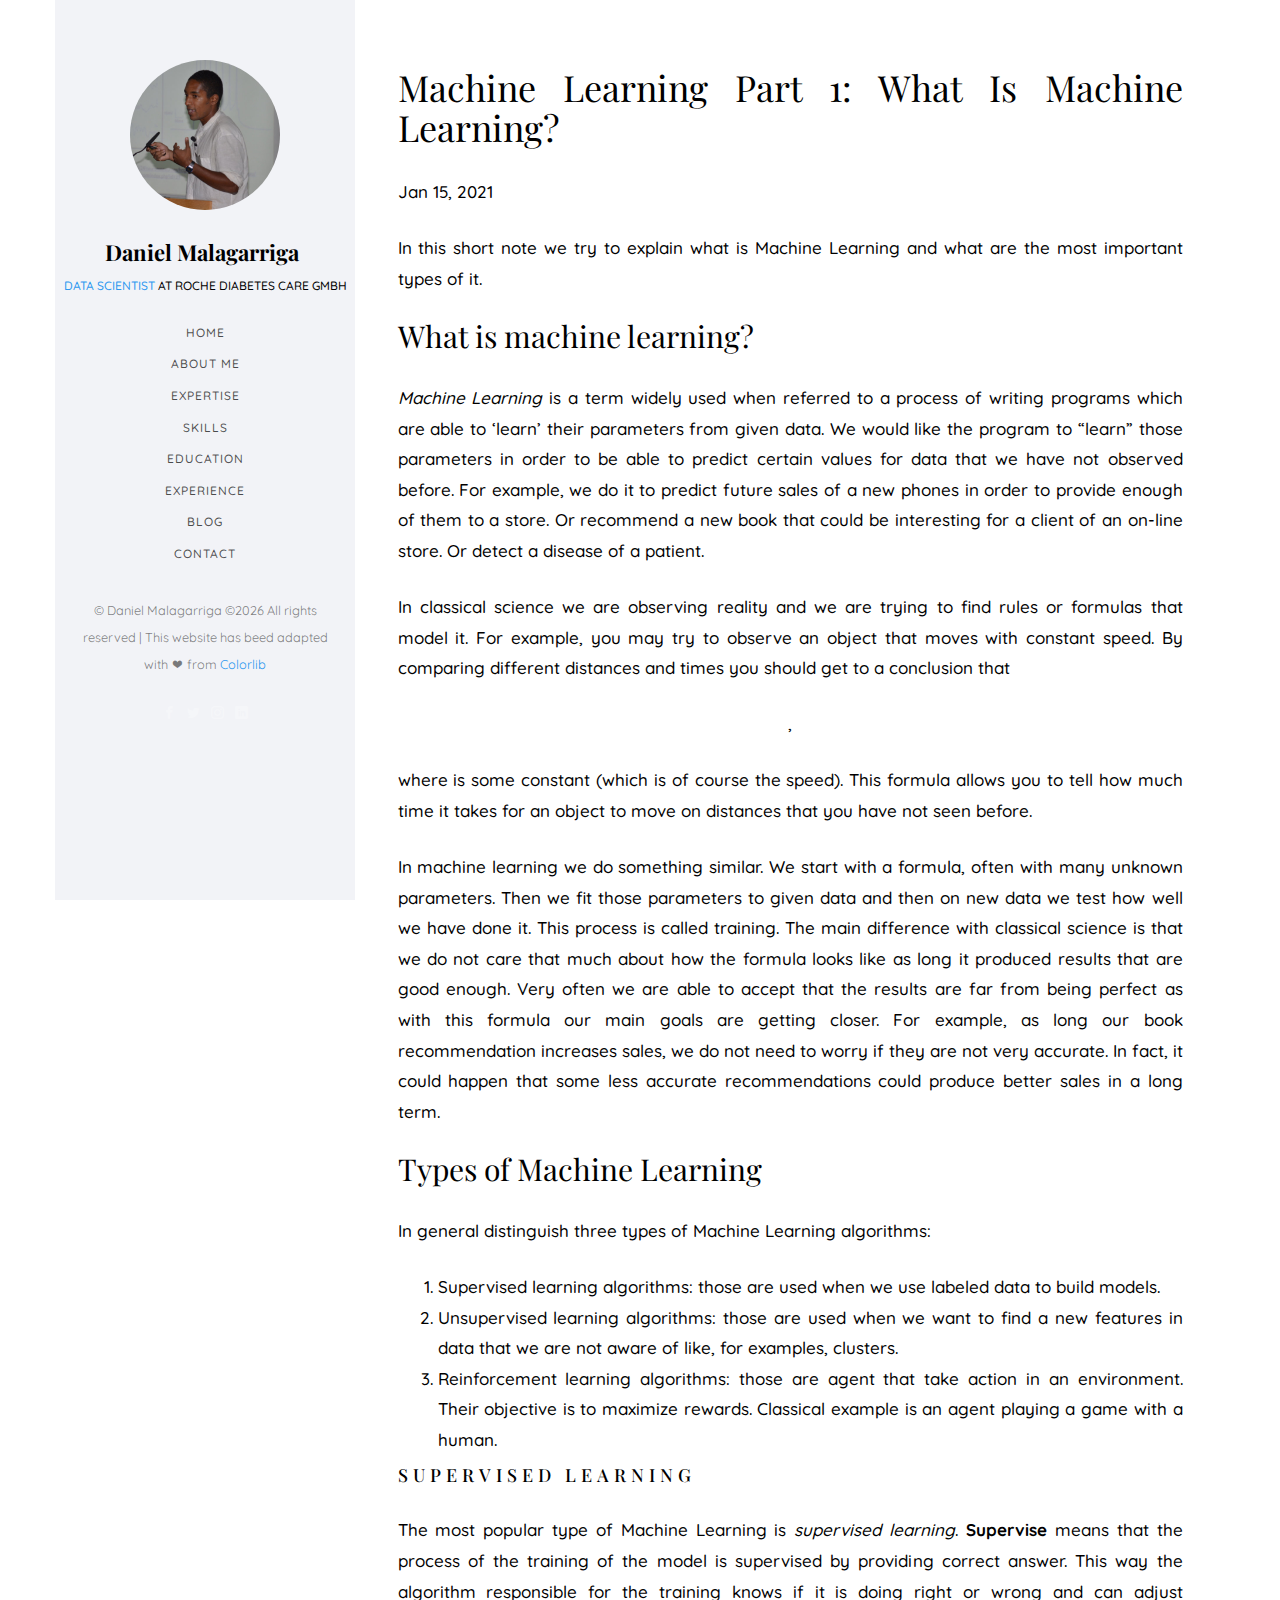
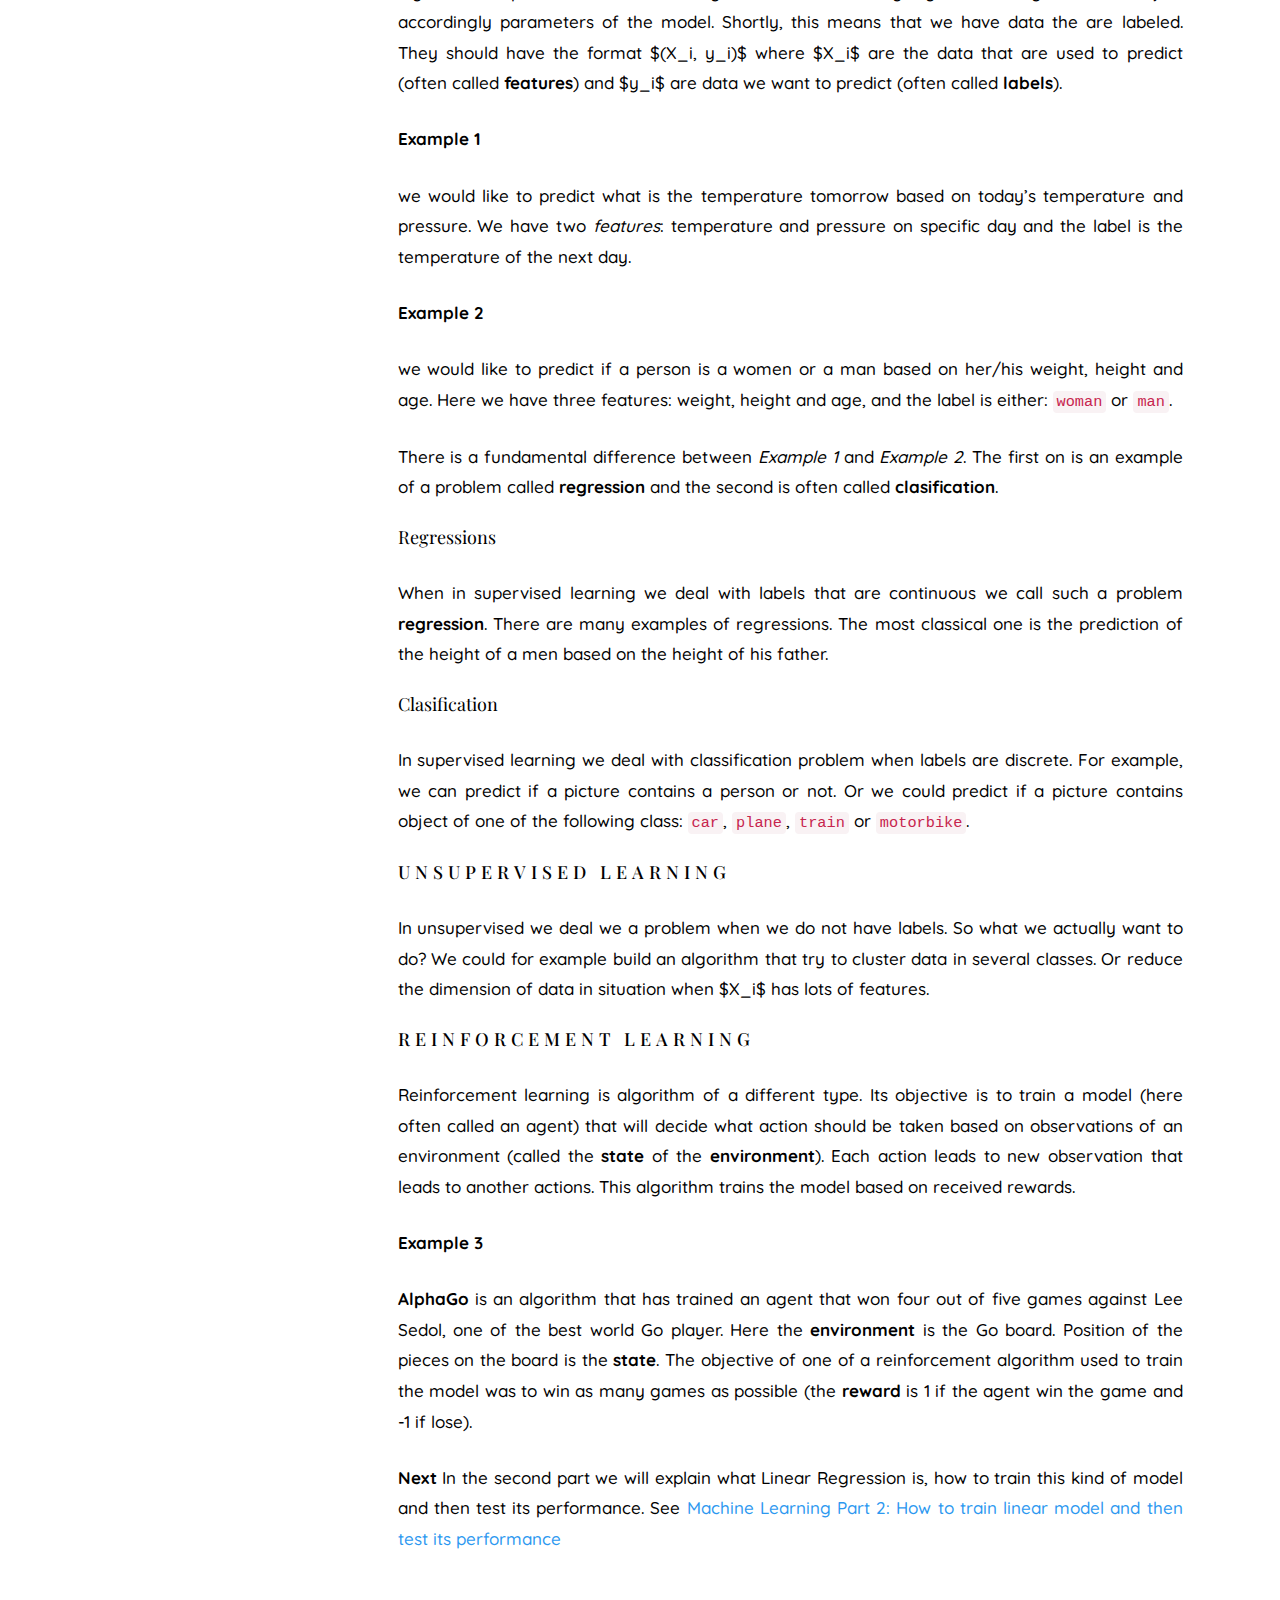
==== blogs/blog.html @ 05fea4eb "modified blog" ====
<!DOCTYPE HTML>
<html>
	<head>
	<meta charset="utf-8">
	<meta http-equiv="X-UA-Compatible" content="IE=edge">
	<title>Daniel Malagarriga's personal webpage</title>
	<meta name="viewport" content="width=device-width, initial-scale=1">
	<meta name="description" content="" />
	<meta name="keywords" content="" />
	<meta name="author" content="" />

  <!-- Facebook and Twitter integration -->
	<meta property="og:title" content=""/>
	<meta property="og:image" content=""/>
	<meta property="og:url" content=""/>
	<meta property="og:site_name" content=""/>
	<meta property="og:description" content=""/>
	<meta name="twitter:title" content="" />
	<meta name="twitter:image" content="" />
	<meta name="twitter:url" content="" />
	<meta name="twitter:card" content="" />

	<!-- Place favicon.ico and apple-touch-icon.png in the root directory -->
	<link rel="shortcut icon" href="favicon.ico">

	<link href="https://fonts.googleapis.com/css?family=Quicksand:300,400,500,700" rel="stylesheet">
	<link href="https://fonts.googleapis.com/css?family=Playfair+Display:400,400i,700" rel="stylesheet">
	
	<!-- Animate.css -->
	<link rel="stylesheet" href="../css/animate.css">
	<!-- Icomoon Icon Fonts-->
	<link rel="stylesheet" href="../css/icomoon.css">
	<!-- Bootstrap  -->
	<link rel="stylesheet" href="../css/bootstrap.css">
	<!-- Flexslider  -->
	<link rel="stylesheet" href="../css/flexslider.css">
	<!-- Flaticons  -->
	<link rel="stylesheet" href="../fonts/flaticon/font/flaticon.css">
	<!-- Owl Carousel -->
	<link rel="stylesheet" href="../css/owl.carousel.min.css">
	<link rel="stylesheet" href="../css/owl.theme.default.min.css">
	<!-- Theme style  -->
	<link rel="stylesheet" href="../css/style.css">

	<!-- Modernizr JS -->
	<script src="../js/modernizr-2.6.2.min.js"></script>
	<!-- FOR IE9 below -->
	<!--[if lt IE 9]>
	<script src="js/respond.min.js"></script>
	<![endif]-->

	</head>
	<body>
	<div id="colorlib-page">
		<div class="container-wrap">
		<a href="#" class="js-colorlib-nav-toggle colorlib-nav-toggle" data-toggle="collapse" data-target="#navbar" aria-expanded="false" aria-controls="navbar"><i></i></a>
		<aside id="colorlib-aside" role="complementary" class="border js-fullheight">
			<div class="text-center">
				<div class="author-img" style="background-image: url(../images/malagarriga3.jpeg);"></div>
				<h1 id="colorlib-logo"><a href="../index.html">Daniel Malagarriga</a></h1>
				<span class="position"><a href="#">Data Scientist</a> at Roche Diabetes Care GmbH</span>
			</div>
			<nav id="colorlib-main-menu" role="navigation" class="navbar">
				<div id="navbar" class="collapse">
					<ul>
						<li class="active"><a href="../index.html" class="external">Home</a></li>
						<li><a href="../index.html#about" class="external">About me</a></li>
						<li><a href="../index.html#services" class="external">Expertise</a></li>
						<li><a href="../index.html#skills" class="external">Skills</a></li>
						<li><a href="../index.html#education" class="external">Education</a></li>
						<li><a href="../index.html#experience" class="external">Experience</a></li>
						<!--<li><a href="#" data-nav-section="work">Work</a></li>-->
						<li><a href="../index.html#blog" class="external">Blog</a></li>
						<li><a href="../index.html#contact" class="external">Contact</a></li>
					</ul>
				</div>
			</nav>

			<div class="colorlib-footer">
				<p><small>&copy; <!-- Link back to Colorlib can't be removed. Template is licensed under CC BY 3.0. -->
Daniel Malagarriga &copy;<script>document.write(new Date().getFullYear());</script> All rights reserved | This website has beed adapted with <i class="icon-heart" aria-hidden="true"></i> from <a href="https://colorlib.com" target="_blank">Colorlib</a>
<!-- Link back to Colorlib can't be removed. Template is licensed under CC BY 3.0.  </span> <span>Demo Images: <a href="https://unsplash.com/" target="_blank">Unsplash.com</a></span></small></p>-->
				<ul>
					<li><a href="#"><i class="icon-facebook2"></i></a></li>
					<li><a href="#"><i class="icon-twitter2"></i></a></li>
					<li><a href="#"><i class="icon-instagram"></i></a></li>
					<li><a href="#"><i class="icon-linkedin2"></i></a></li>
				</ul>
			</div>

		</aside>

		<div id="colorlib-main">
			<section class="colorlib-blog" data-section="blog">
				<div class="colorlib-narrow-content">
				<div class="row">
					<div class="col-md-12">
						<div class="about-desc">
						<script src="https://cdn.mathjax.org/mathjax/latest/MathJax.js?config=TeX-AMS-MML_HTMLorMML" type="text/javascript"></script> 
		
						<h1 class="post-title p-name" itemprop="name headline" data-section="top">Machine Learning Part 1: What Is Machine Learning?</h1>
						<p class="post-meta">
						<time class="dt-published" datetime="2019-02-13T17:00:00+01:00" itemprop="datePublished">Jan 15, 2021
						</time></p>
						</header>
					
						<div class="post-content e-content" itemprop="articleBody">
						<p>In this short note we try to explain what is Machine Learning and what are the most important types
						of it.</p>
						
						<h2 id="what-machine-learning">What is machine learning?</h2>
						
						<p><em>Machine Learning</em> is a term widely used when referred to a process of writing programs which are
						able to ‘learn’ their parameters from given data. We would like the program to “learn” those
						parameters in order to be able to predict certain values for data that we have not observed
						before. For example, we do it to predict future sales of a new phones in order to provide enough of
						them to a store. Or recommend a new book that could be interesting for a client of an on-line
						store. Or detect a disease of a patient.</p>
						<p>In classical science we are observing reality and we are trying to find rules or formulas that model
						it. For example, you may try to observe an object that moves with constant speed. By comparing
						different distances <script type="math/tex">S</script> and times <script type="math/tex">t</script> you should get to a conclusion that</p>
						
						<center><p><script type="math/tex">S = C \cdot t</script>,</p></center>
						
						<p>where <script type="math/tex">C</script> is some constant (which is of course the speed). This formula allows you to tell how much
						time it takes for an object to move on distances that you have not seen before.</p>
						
						<p>In machine learning we do something similar. We start with a formula, often with many unknown
						parameters. Then we fit those parameters to given data and then on new data we test how well we have
						done it. This process is called training. The main difference with classical science is that we do
						not care that much about how the formula looks like as long it produced results that are good
						enough. Very often we are able to accept that the results are far from being perfect as with this
						formula our main goals are getting closer. For example, as long our book recommendation increases
						sales, we do not need to worry if they are not very accurate. In fact, it could happen that some
						less accurate recommendations could produce better sales in a long term.</p>
						<h2 id="types-of-machine-learning">Types of Machine Learning</h2>

						<p>In general distinguish three types of Machine Learning algorithms:</p>
						<ol>
						<li>Supervised learning algorithms: those are used when we use labeled data to build models.</li>
						<li>Unsupervised learning algorithms: those are used when we want to find a new features in data that
						we are not aware of like, for examples, clusters.</li>
						<li>Reinforcement learning algorithms: those are agent that take action in an environment. Their
						objective is to maximize rewards. Classical example is an agent playing a game with a human.</li>
						</ol>

						<h3 id="supervised-learning">Supervised learning</h3>

						<p>The most popular type of Machine Learning is <em>supervised learning</em>. <strong>Supervise</strong> means that the
						process of the training of the model is supervised by providing correct answer. This way the
						algorithm responsible for the training knows if it is doing right or wrong and can adjust
						accordingly parameters of the model. Shortly, this means that we have data the are labeled. They
						should have the format $(X_i, y_i)$ where $X_i$ are the data that are used to predict (often called
						<strong>features</strong>) and $y_i$ are data we want to predict (often called <strong>labels</strong>).</p>

						<p><strong>Example 1</strong></p>

						<p>we would like to predict what is the temperature tomorrow based on today’s temperature
						and pressure. We have two <em>features</em>: temperature and pressure on specific day and the label is the
						temperature of the next day.</p>

						<p><strong>Example 2</strong></p>

						<p>we would like to predict if a person is a women or a man based on her/his weight, height and
						age. Here we have three features: weight, height and age, and the label is either: <code class="highlighter-rouge">woman</code> or <code class="highlighter-rouge">man</code>.</p>

						<p>There is a fundamental difference between <em>Example 1</em> and <em>Example 2</em>. The first on is an example of
						a problem called <strong>regression</strong> and the second is often called <strong>clasification</strong>.</p>

						<h4 id="regressions">Regressions</h4>

						<p>When in supervised learning we deal with labels that are continuous we call such a problem
						<strong>regression</strong>. There are many examples of regressions. The most classical one is the prediction of
						the height of a men based on the height of his father.</p>

						<h4 id="clasification">Clasification</h4>

						<p>In supervised learning we deal with classification problem when labels are discrete. For example, we
						can predict if a picture contains a person or not. Or we could predict if a picture contains object
						of one of the following class: <code class="highlighter-rouge">car</code>, <code class="highlighter-rouge">plane</code>, <code class="highlighter-rouge">train</code> or  <code class="highlighter-rouge">motorbike</code>.</p>

						<h3 id="unsupervised-learning">Unsupervised learning</h3>

						<p>In unsupervised we deal we a problem when we do not have labels. So what we actually want to do? We
						could for example build an algorithm that try to cluster data in several classes. Or reduce the
						dimension of data in situation when $X_i$ has lots of features.</p>

						<h3 id="reinforcement-learning">Reinforcement learning</h3>

						<p>Reinforcement learning is algorithm of a different type. Its objective is to train a model (here
						often called an agent) that will decide what action should be taken based on observations of an
						environment (called the <strong>state</strong> of the <strong>environment</strong>). Each action leads to new observation that
						leads to another actions. This algorithm trains the model based on received rewards.</p>

						<p><strong>Example 3</strong></p>

						<p><strong>AlphaGo</strong> is an algorithm that has trained an agent that won four out of five games against Lee
						Sedol, one of the best world Go player. Here the <strong>environment</strong> is the Go board. Position of the
						pieces on the board is the <strong>state</strong>. The objective of one of a reinforcement algorithm used to
						train the model was to win as many games as possible (the <strong>reward</strong> is 1 if the agent win the game
						and -1 if lose).</p>

						<p><strong>Next</strong> In the second part we will explain what Linear Regression is, how to train this kind of
						model and then test its performance.
						See <a href="#" data-nav-section="top">Machine Learning Part 2: How to train linear model and then test its performance</a></p>
					</div>
					</div>
				</section>
			</div>			
			</div>
		</div>
			

		</div><!-- end:colorlib-main -->
	</div><!-- end:container-wrap -->
	</div><!-- end:colorlib-page -->

	<!-- jQuery -->
	<script src="../js/jquery.min.js"></script>
	<!-- jQuery Easing -->
	<script src="../js/jquery.easing.1.3.js"></script>
	<!-- Bootstrap -->
	<script src="../js/bootstrap.min.js"></script>
	<!-- Waypoints -->
	<script src="../js/jquery.waypoints.min.js"></script>
	<!-- Flexslider -->
	<script src="../js/jquery.flexslider-min.js"></script>
	<!-- Owl carousel -->
	<script src="../js/owl.carousel.min.js"></script>
	<!-- Counters -->
	<script src="../js/jquery.countTo.js"></script>
	
	
	<!-- MAIN JS -->
	<script src="../js/main.js"></script>

	</body>
</html>
---- css/icomoon.css ----
@font-face {
  font-family: 'icomoon';
  src:  url('fonts/icomoon.eot?6py85u');
  src:  url('fonts/icomoon.eot?6py85u#iefix') format('embedded-opentype'),
    url('fonts/icomoon.ttf?6py85u') format('truetype'),
    url('fonts/icomoon.woff?6py85u') format('woff'),
    url('fonts/icomoon.svg?6py85u#icomoon') format('svg');
  font-weight: normal;
  font-style: normal;
}

[class^="icon-"], [class*=" icon-"] {
  /* use !important to prevent issues with browser extensions that change fonts */
  font-family: 'icomoon' !important;
  speak: none;
  font-style: normal;
  font-weight: normal;
  font-variant: normal;
  text-transform: none;
  line-height: 1;

  /* Better Font Rendering =========== */
  -webkit-font-smoothing: antialiased;
  -moz-osx-font-smoothing: grayscale;
}

.icon-times:before {
  content: "\e930";
}
.icon-tick:before {
  content: "\e931";
}
.icon-plus:before {
  content: "\e932";
}
.icon-minus:before {
  content: "\e933";
}
.icon-equals:before {
  content: "\e934";
}
.icon-divide:before {
  content: "\e935";
}
.icon-chevron-right:before {
  content: "\e936";
}
.icon-chevron-left:before {
  content: "\e937";
}
.icon-arrow-right-thick:before {
  content: "\e938";
}
.icon-arrow-left-thick:before {
  content: "\e939";
}
.icon-th-small:before {
  content: "\e93a";
}
.icon-th-menu:before {
  content: "\e93b";
}
.icon-th-list:before {
  content: "\e93c";
}
.icon-th-large:before {
  content: "\e93d";
}
.icon-home:before {
  content: "\e93e";
}
.icon-arrow-forward:before {
  content: "\e93f";
}
.icon-arrow-back:before {
  content: "\e940";
}
.icon-rss:before {
  content: "\e941";
}
.icon-location:before {
  content: "\e942";
}
.icon-link:before {
  content: "\e943";
}
.icon-image:before {
  content: "\e944";
}
.icon-arrow-up-thick:before {
  content: "\e945";
}
.icon-arrow-down-thick:before {
  content: "\e946";
}
.icon-starburst:before {
  content: "\e947";
}
.icon-starburst-outline:before {
  content: "\e948";
}
.icon-star3:before {
  content: "\e949";
}
.icon-flow-children:before {
  content: "\e94a";
}
.icon-export:before {
  content: "\e94b";
}
.icon-delete2:before {
  content: "\e94c";
}
.icon-delete-outline:before {
  content: "\e94d";
}
.icon-cloud-storage:before {
  content: "\e94e";
}
.icon-wi-fi:before {
  content: "\e94f";
}
.icon-heart:before {
  content: "\e950";
}
.icon-flash:before {
  content: "\e951";
}
.icon-cancel:before {
  content: "\e952";
}
.icon-backspace:before {
  content: "\e953";
}
.icon-attachment:before {
  content: "\e954";
}
.icon-arrow-move:before {
  content: "\e955";
}
.icon-warning:before {
  content: "\e956";
}
.icon-user:before {
  content: "\e957";
}
.icon-radar:before {
  content: "\e958";
}
.icon-lock-open:before {
  content: "\e959";
}
.icon-lock-closed:before {
  content: "\e95a";
}
.icon-location-arrow:before {
  content: "\e95b";
}
.icon-info:before {
  content: "\e95c";
}
.icon-user-delete:before {
  content: "\e95d";
}
.icon-user-add:before {
  content: "\e95e";
}
.icon-media-pause:before {
  content: "\e95f";
}
.icon-group:before {
  content: "\e960";
}
.icon-chart-pie:before {
  content: "\e961";
}
.icon-chart-line:before {
  content: "\e962";
}
.icon-chart-bar:before {
  content: "\e963";
}
.icon-chart-area:before {
  content: "\e964";
}
.icon-video:before {
  content: "\e965";
}
.icon-point-of-interest:before {
  content: "\e966";
}
.icon-infinity:before {
  content: "\e967";
}
.icon-globe:before {
  content: "\e968";
}
.icon-eye:before {
  content: "\e969";
}
.icon-cog:before {
  content: "\e96a";
}
.icon-camera:before {
  content: "\e96b";
}
.icon-upload:before {
  content: "\e96c";
}
.icon-scissors:before {
  content: "\e96d";
}
.icon-refresh:before {
  content: "\e96e";
}
.icon-pin:before {
  content: "\e96f";
}
.icon-key:before {
  content: "\e970";
}
.icon-info-large:before {
  content: "\e971";
}
.icon-eject:before {
  content: "\e972";
}
.icon-download:before {
  content: "\e973";
}
.icon-zoom:before {
  content: "\e974";
}
.icon-zoom-out:before {
  content: "\e975";
}
.icon-zoom-in:before {
  content: "\e976";
}
.icon-sort-numerically:before {
  content: "\e977";
}
.icon-sort-alphabetically:before {
  content: "\e978";
}
.icon-input-checked:before {
  content: "\e979";
}
.icon-calender:before {
  content: "\e97a";
}
.icon-world2:before {
  content: "\e97b";
}
.icon-notes:before {
  content: "\e97c";
}
.icon-code:before {
  content: "\e97d";
}
.icon-arrow-sync:before {
  content: "\e97e";
}
.icon-arrow-shuffle:before {
  content: "\e97f";
}
.icon-arrow-repeat:before {
  content: "\e980";
}
.icon-arrow-minimise:before {
  content: "\e981";
}
.icon-arrow-maximise:before {
  content: "\e982";
}
.icon-arrow-loop:before {
  content: "\e983";
}
.icon-anchor:before {
  content: "\e984";
}
.icon-spanner:before {
  content: "\e985";
}
.icon-puzzle:before {
  content: "\e986";
}
.icon-power:before {
  content: "\e987";
}
.icon-plane:before {
  content: "\e988";
}
.icon-pi:before {
  content: "\e989";
}
.icon-phone:before {
  content: "\e98a";
}
.icon-microphone2:before {
  content: "\e98b";
}
.icon-media-rewind:before {
  content: "\e98c";
}
.icon-flag:before {
  content: "\e98d";
}
.icon-adjust-brightness:before {
  content: "\e98e";
}
.icon-waves:before {
  content: "\e98f";
}
.icon-social-twitter:before {
  content: "\e990";
}
.icon-social-facebook:before {
  content: "\e991";
}
.icon-social-dribbble:before {
  content: "\e992";
}
.icon-media-stop:before {
  content: "\e993";
}
.icon-media-record:before {
  content: "\e994";
}
.icon-media-play:before {
  content: "\e995";
}
.icon-media-fast-forward:before {
  content: "\e996";
}
.icon-media-eject:before {
  content: "\e997";
}
.icon-social-vimeo:before {
  content: "\e998";
}
.icon-social-tumbler:before {
  content: "\e999";
}
.icon-social-skype:before {
  content: "\e99a";
}
.icon-social-pinterest:before {
  content: "\e99b";
}
.icon-social-linkedin:before {
  content: "\e99c";
}
.icon-social-last-fm:before {
  content: "\e99d";
}
.icon-social-github:before {
  content: "\e99e";
}
.icon-social-flickr:before {
  content: "\e99f";
}
.icon-at:before {
  content: "\e9a0";
}
.icon-times-outline:before {
  content: "\e9a1";
}
.icon-plus-outline:before {
  content: "\e9a2";
}
.icon-minus-outline:before {
  content: "\e9a3";
}
.icon-tick-outline:before {
  content: "\e9a4";
}
.icon-th-large-outline:before {
  content: "\e9a5";
}
.icon-equals-outline:before {
  content: "\e9a6";
}
.icon-divide-outline:before {
  content: "\e9a7";
}
.icon-chevron-right-outline:before {
  content: "\e9a8";
}
.icon-chevron-left-outline:before {
  content: "\e9a9";
}
.icon-arrow-right-outline:before {
  content: "\e9aa";
}
.icon-arrow-left-outline:before {
  content: "\e9ab";
}
.icon-th-small-outline:before {
  content: "\e9ac";
}
.icon-th-menu-outline:before {
  content: "\e9ad";
}
.icon-th-list-outline:before {
  content: "\e9ae";
}
.icon-news2:before {
  content: "\e9b1";
}
.icon-home-outline:before {
  content: "\e9b2";
}
.icon-arrow-up-outline:before {
  content: "\e9b3";
}
.icon-arrow-forward-outline:before {
  content: "\e9b4";
}
.icon-arrow-down-outline:before {
  content: "\e9b5";
}
.icon-arrow-back-outline:before {
  content: "\e9b6";
}
.icon-trash3:before {
  content: "\e9b7";
}
.icon-rss-outline:before {
  content: "\e9b8";
}
.icon-message:before {
  content: "\e9b9";
}
.icon-location-outline:before {
  content: "\e9ba";
}
.icon-link-outline:before {
  content: "\e9bb";
}
.icon-image-outline:before {
  content: "\e9bc";
}
.icon-export-outline:before {
  content: "\e9bd";
}
.icon-cross:before {
  content: "\e9be";
}
.icon-wi-fi-outline:before {
  content: "\e9bf";
}
.icon-star-outline:before {
  content: "\e9c0";
}
.icon-media-pause-outline:before {
  content: "\e9c1";
}
.icon-mail:before {
  content: "\e9c2";
}
.icon-heart-outline:before {
  content: "\e9c3";
}
.icon-flash-outline:before {
  content: "\e9c4";
}
.icon-cancel-outline:before {
  content: "\e9c5";
}
.icon-beaker:before {
  content: "\e9c6";
}
.icon-arrow-move-outline:before {
  content: "\e9c7";
}
.icon-watch2:before {
  content: "\e9c8";
}
.icon-warning-outline:before {
  content: "\e9c9";
}
.icon-time:before {
  content: "\e9ca";
}
.icon-radar-outline:before {
  content: "\e9cb";
}
.icon-lock-open-outline:before {
  content: "\e9cc";
}
.icon-location-arrow-outline:before {
  content: "\e9cd";
}
.icon-info-outline:before {
  content: "\e9ce";
}
.icon-backspace-outline:before {
  content: "\e9cf";
}
.icon-attachment-outline:before {
  content: "\e9d0";
}
.icon-user-outline:before {
  content: "\e9d1";
}
.icon-user-delete-outline:before {
  content: "\e9d2";
}
.icon-user-add-outline:before {
  content: "\e9d3";
}
.icon-lock-closed-outline:before {
  content: "\e9d4";
}
.icon-group-outline:before {
  content: "\e9d5";
}
.icon-chart-pie-outline:before {
  content: "\e9d6";
}
.icon-chart-line-outline:before {
  content: "\e9d7";
}
.icon-chart-bar-outline:before {
  content: "\e9d8";
}
.icon-chart-area-outline:before {
  content: "\e9d9";
}
.icon-video-outline:before {
  content: "\e9da";
}
.icon-point-of-interest-outline:before {
  content: "\e9db";
}
.icon-map:before {
  content: "\e9dc";
}
.icon-key-outline:before {
  content: "\e9dd";
}
.icon-infinity-outline:before {
  content: "\e9de";
}
.icon-globe-outline:before {
  content: "\e9df";
}
.icon-eye-outline:before {
  content: "\e9e0";
}
.icon-cog-outline:before {
  content: "\e9e1";
}
.icon-camera-outline:before {
  content: "\e9e2";
}
.icon-upload-outline:before {
  content: "\e9e3";
}
.icon-support:before {
  content: "\e9e4";
}
.icon-scissors-outline:before {
  content: "\e9e5";
}
.icon-refresh-outline:before {
  content: "\e9e6";
}
.icon-info-large-outline:before {
  content: "\e9e7";
}
.icon-eject-outline:before {
  content: "\e9e8";
}
.icon-download-outline:before {
  content: "\e9e9";
}
.icon-battery-mid:before {
  content: "\e9ea";
}
.icon-battery-low:before {
  content: "\e9eb";
}
.icon-battery-high:before {
  content: "\e9ec";
}
.icon-zoom-outline:before {
  content: "\e9ed";
}
.icon-zoom-out-outline:before {
  content: "\e9ee";
}
.icon-zoom-in-outline:before {
  content: "\e9ef";
}
.icon-tag3:before {
  content: "\e9f0";
}
.icon-tabs-outline:before {
  content: "\e9f1";
}
.icon-pin-outline:before {
  content: "\e9f2";
}
.icon-message-typing:before {
  content: "\e9f3";
}
.icon-directions:before {
  content: "\e9f4";
}
.icon-battery-full:before {
  content: "\e9f5";
}
.icon-battery-charge:before {
  content: "\e9f6";
}
.icon-pipette:before {
  content: "\e9f7";
}
.icon-pencil:before {
  content: "\e9f8";
}
.icon-folder:before {
  content: "\e9f9";
}
.icon-folder-delete:before {
  content: "\e9fa";
}
.icon-folder-add:before {
  content: "\e9fb";
}
.icon-edit:before {
  content: "\e9fc";
}
.icon-document:before {
  content: "\e9fd";
}
.icon-document-delete:before {
  content: "\e9fe";
}
.icon-document-add:before {
  content: "\e9ff";
}
.icon-brush:before {
  content: "\ea00";
}
.icon-thumbs-up:before {
  content: "\ea01";
}
.icon-thumbs-down:before {
  content: "\ea02";
}
.icon-pen:before {
  content: "\ea03";
}
.icon-sort-numerically-outline:before {
  content: "\ea04";
}
.icon-sort-alphabetically-outline:before {
  content: "\ea05";
}
.icon-social-last-fm-circular:before {
  content: "\ea06";
}
.icon-social-github-circular:before {
  content: "\ea07";
}
.icon-compass:before {
  content: "\ea08";
}
.icon-bookmark:before {
  content: "\ea09";
}
.icon-input-checked-outline:before {
  content: "\ea0a";
}
.icon-code-outline:before {
  content: "\ea0b";
}
.icon-calender-outline:before {
  content: "\ea0c";
}
.icon-business-card:before {
  content: "\ea0d";
}
.icon-arrow-up:before {
  content: "\ea0e";
}
.icon-arrow-sync-outline:before {
  content: "\ea0f";
}
.icon-arrow-right:before {
  content: "\ea10";
}
.icon-arrow-repeat-outline:before {
  content: "\ea11";
}
.icon-arrow-loop-outline:before {
  content: "\ea12";
}
.icon-arrow-left:before {
  content: "\ea13";
}
.icon-flow-switch:before {
  content: "\ea14";
}
.icon-flow-parallel:before {
  content: "\ea15";
}
.icon-flow-merge:before {
  content: "\ea16";
}
.icon-document-text:before {
  content: "\ea17";
}
.icon-clipboard:before {
  content: "\ea18";
}
.icon-calculator:before {
  content: "\ea19";
}
.icon-arrow-minimise-outline:before {
  content: "\ea1a";
}
.icon-arrow-maximise-outline:before {
  content: "\ea1b";
}
.icon-arrow-down:before {
  content: "\ea1c";
}
.icon-gift:before {
  content: "\ea1d";
}
.icon-film:before {
  content: "\ea1e";
}
.icon-database:before {
  content: "\ea1f";
}
.icon-bell:before {
  content: "\ea20";
}
.icon-anchor-outline:before {
  content: "\ea21";
}
.icon-adjust-contrast:before {
  content: "\ea22";
}
.icon-world-outline:before {
  content: "\ea23";
}
.icon-shopping-bag:before {
  content: "\ea24";
}
.icon-power-outline:before {
  content: "\ea25";
}
.icon-notes-outline:before {
  content: "\ea26";
}
.icon-device-tablet:before {
  content: "\ea27";
}
.icon-device-phone:before {
  content: "\ea28";
}
.icon-device-laptop:before {
  content: "\ea29";
}
.icon-device-desktop:before {
  content: "\ea2a";
}
.icon-briefcase:before {
  content: "\ea2b";
}
.icon-stopwatch:before {
  content: "\ea2c";
}
.icon-spanner-outline:before {
  content: "\ea2d";
}
.icon-puzzle-outline:before {
  content: "\ea2e";
}
.icon-printer:before {
  content: "\ea2f";
}
.icon-pi-outline:before {
  content: "\ea30";
}
.icon-lightbulb:before {
  content: "\ea31";
}
.icon-flag-outline:before {
  content: "\ea32";
}
.icon-contacts:before {
  content: "\ea33";
}
.icon-archive2:before {
  content: "\ea34";
}
.icon-weather-stormy:before {
  content: "\ea35";
}
.icon-weather-shower:before {
  content: "\ea36";
}
.icon-weather-partly-sunny:before {
  content: "\ea37";
}
.icon-weather-downpour:before {
  content: "\ea38";
}
.icon-weather-cloudy:before {
  content: "\ea39";
}
.icon-plane-outline:before {
  content: "\ea3a";
}
.icon-phone-outline:before {
  content: "\ea3b";
}
.icon-microphone-outline:before {
  content: "\ea3c";
}
.icon-weather-windy:before {
  content: "\ea3d";
}
.icon-weather-windy-cloudy:before {
  content: "\ea3e";
}
.icon-weather-sunny:before {
  content: "\ea3f";
}
.icon-weather-snow:before {
  content: "\ea40";
}
.icon-weather-night:before {
  content: "\ea41";
}
.icon-media-stop-outline:before {
  content: "\ea42";
}
.icon-media-rewind-outline:before {
  content: "\ea43";
}
.icon-media-record-outline:before {
  content: "\ea44";
}
.icon-media-play-outline:before {
  content: "\ea45";
}
.icon-media-fast-forward-outline:before {
  content: "\ea46";
}
.icon-media-eject-outline:before {
  content: "\ea47";
}
.icon-wine:before {
  content: "\ea48";
}
.icon-waves-outline:before {
  content: "\ea49";
}
.icon-ticket:before {
  content: "\ea4a";
}
.icon-tags:before {
  content: "\ea4b";
}
.icon-plug:before {
  content: "\ea4c";
}
.icon-headphones:before {
  content: "\ea4d";
}
.icon-credit-card:before {
  content: "\ea4e";
}
.icon-coffee:before {
  content: "\ea4f";
}
.icon-book:before {
  content: "\ea50";
}
.icon-beer:before {
  content: "\ea51";
}
.icon-volume2:before {
  content: "\ea52";
}
.icon-volume-up:before {
  content: "\ea53";
}
.icon-volume-mute:before {
  content: "\ea54";
}
.icon-volume-down:before {
  content: "\ea55";
}
.icon-social-vimeo-circular:before {
  content: "\ea56";
}
.icon-social-twitter-circular:before {
  content: "\ea57";
}
.icon-social-pinterest-circular:before {
  content: "\ea58";
}
.icon-social-linkedin-circular:before {
  content: "\ea59";
}
.icon-social-facebook-circular:before {
  content: "\ea5a";
}
.icon-social-dribbble-circular:before {
  content: "\ea5b";
}
.icon-tree:before {
  content: "\ea5c";
}
.icon-thermometer2:before {
  content: "\ea5d";
}
.icon-social-tumbler-circular:before {
  content: "\ea5e";
}
.icon-social-skype-outline:before {
  content: "\ea5f";
}
.icon-social-flickr-circular:before {
  content: "\ea60";
}
.icon-social-at-circular:before {
  content: "\ea61";
}
.icon-shopping-cart:before {
  content: "\ea62";
}
.icon-messages:before {
  content: "\ea63";
}
.icon-leaf:before {
  content: "\ea64";
}
.icon-feather:before {
  content: "\ea65";
}
.icon-eye2:before {
  content: "\e064";
}
.icon-paper-clip:before {
  content: "\e065";
}
.icon-mail5:before {
  content: "\e066";
}
.icon-toggle:before {
  content: "\e067";
}
.icon-layout:before {
  content: "\e068";
}
.icon-link2:before {
  content: "\e069";
}
.icon-bell2:before {
  content: "\e06a";
}
.icon-lock3:before {
  content: "\e06b";
}
.icon-unlock:before {
  content: "\e06c";
}
.icon-ribbon2:before {
  content: "\e06d";
}
.icon-image2:before {
  content: "\e06e";
}
.icon-signal:before {
  content: "\e06f";
}
.icon-target3:before {
  content: "\e070";
}
.icon-clipboard3:before {
  content: "\e071";
}
.icon-clock3:before {
  content: "\e072";
}
.icon-watch:before {
  content: "\e073";
}
.icon-air-play:before {
  content: "\e074";
}
.icon-camera3:before {
  content: "\e075";
}
.icon-video2:before {
  content: "\e076";
}
.icon-disc:before {
  content: "\e077";
}
.icon-printer3:before {
  content: "\e078";
}
.icon-monitor:before {
  content: "\e079";
}
.icon-server:before {
  content: "\e07a";
}
.icon-cog2:before {
  content: "\e07b";
}
.icon-heart3:before {
  content: "\e07c";
}
.icon-paragraph:before {
  content: "\e07d";
}
.icon-align-justify:before {
  content: "\e07e";
}
.icon-align-left:before {
  content: "\e07f";
}
.icon-align-center:before {
  content: "\e080";
}
.icon-align-right:before {
  content: "\e081";
}
.icon-book2:before {
  content: "\e082";
}
.icon-layers2:before {
  content: "\e083";
}
.icon-stack2:before {
  content: "\e084";
}
.icon-stack-2:before {
  content: "\e085";
}
.icon-paper:before {
  content: "\e086";
}
.icon-paper-stack:before {
  content: "\e087";
}
.icon-search3:before {
  content: "\e088";
}
.icon-zoom-in2:before {
  content: "\e089";
}
.icon-zoom-out2:before {
  content: "\e08a";
}
.icon-reply2:before {
  content: "\e08b";
}
.icon-circle-plus:before {
  content: "\e08c";
}
.icon-circle-minus:before {
  content: "\e08d";
}
.icon-circle-check:before {
  content: "\e08e";
}
.icon-circle-cross:before {
  content: "\e08f";
}
.icon-square-plus:before {
  content: "\e090";
}
.icon-square-minus:before {
  content: "\e091";
}
.icon-square-check:before {
  content: "\e092";
}
.icon-square-cross:before {
  content: "\e093";
}
.icon-microphone:before {
  content: "\e094";
}
.icon-record:before {
  content: "\e095";
}
.icon-skip-back:before {
  content: "\e096";
}
.icon-rewind:before {
  content: "\e097";
}
.icon-play4:before {
  content: "\e098";
}
.icon-pause3:before {
  content: "\e099";
}
.icon-stop3:before {
  content: "\e09a";
}
.icon-fast-forward:before {
  content: "\e09b";
}
.icon-skip-forward:before {
  content: "\e09c";
}
.icon-shuffle2:before {
  content: "\e09d";
}
.icon-repeat:before {
  content: "\e09e";
}
.icon-folder2:before {
  content: "\e09f";
}
.icon-umbrella:before {
  content: "\e0a0";
}
.icon-moon:before {
  content: "\e0a1";
}
.icon-thermometer:before {
  content: "\e0a2";
}
.icon-drop:before {
  content: "\e0a3";
}
.icon-sun2:before {
  content: "\e0a4";
}
.icon-cloud3:before {
  content: "\e0a5";
}
.icon-cloud-upload2:before {
  content: "\e0a6";
}
.icon-cloud-download2:before {
  content: "\e0a7";
}
.icon-upload4:before {
  content: "\e0a8";
}
.icon-download4:before {
  content: "\e0a9";
}
.icon-location3:before {
  content: "\e0aa";
}
.icon-location-2:before {
  content: "\e0ab";
}
.icon-map3:before {
  content: "\e0ac";
}
.icon-battery:before {
  content: "\e0ad";
}
.icon-head:before {
  content: "\e0ae";
}
.icon-briefcase3:before {
  content: "\e0af";
}
.icon-speech-bubble:before {
  content: "\e0b0";
}
.icon-anchor2:before {
  content: "\e0b1";
}
.icon-globe2:before {
  content: "\e0b2";
}
.icon-box:before {
  content: "\e0b3";
}
.icon-reload:before {
  content: "\e0b4";
}
.icon-share3:before {
  content: "\e0b5";
}
.icon-marquee:before {
  content: "\e0b6";
}
.icon-marquee-plus:before {
  content: "\e0b7";
}
.icon-marquee-minus:before {
  content: "\e0b8";
}
.icon-tag:before {
  content: "\e0b9";
}
.icon-power2:before {
  content: "\e0ba";
}
.icon-command2:before {
  content: "\e0bb";
}
.icon-alt:before {
  content: "\e0bc";
}
.icon-esc:before {
  content: "\e0bd";
}
.icon-bar-graph:before {
  content: "\e0be";
}
.icon-bar-graph-2:before {
  content: "\e0bf";
}
.icon-pie-graph:before {
  content: "\e0c0";
}
.icon-star:before {
  content: "\e0c1";
}
.icon-arrow-left3:before {
  content: "\e0c2";
}
.icon-arrow-right3:before {
  content: "\e0c3";
}
.icon-arrow-up3:before {
  content: "\e0c4";
}
.icon-arrow-down3:before {
  content: "\e0c5";
}
.icon-volume:before {
  content: "\e0c6";
}
.icon-mute:before {
  content: "\e0c7";
}
.icon-content-right:before {
  content: "\e100";
}
.icon-content-left:before {
  content: "\e101";
}
.icon-grid2:before {
  content: "\e102";
}
.icon-grid-2:before {
  content: "\e103";
}
.icon-columns:before {
  content: "\e104";
}
.icon-loader:before {
  content: "\e105";
}
.icon-bag:before {
  content: "\e106";
}
.icon-ban:before {
  content: "\e107";
}
.icon-flag3:before {
  content: "\e108";
}
.icon-trash:before {
  content: "\e109";
}
.icon-expand2:before {
  content: "\e110";
}
.icon-contract:before {
  content: "\e111";
}
.icon-maximize:before {
  content: "\e112";
}
.icon-minimize:before {
  content: "\e113";
}
.icon-plus2:before {
  content: "\e114";
}
.icon-minus2:before {
  content: "\e115";
}
.icon-check:before {
  content: "\e116";
}
.icon-cross2:before {
  content: "\e117";
}
.icon-move:before {
  content: "\e118";
}
.icon-delete:before {
  content: "\e119";
}
.icon-menu5:before {
  content: "\e120";
}
.icon-archive:before {
  content: "\e121";
}
.icon-inbox:before {
  content: "\e122";
}
.icon-outbox:before {
  content: "\e123";
}
.icon-file:before {
  content: "\e124";
}
.icon-file-add:before {
  content: "\e125";
}
.icon-file-subtract:before {
  content: "\e126";
}
.icon-help:before {
  content: "\e127";
}
.icon-open:before {
  content: "\e128";
}
.icon-ellipsis:before {
  content: "\e129";
}
.icon-heart4:before {
  content: "\e900";
}
.icon-cloud4:before {
  content: "\e901";
}
.icon-star2:before {
  content: "\e902";
}
.icon-tv2:before {
  content: "\e903";
}
.icon-sound:before {
  content: "\e904";
}
.icon-video3:before {
  content: "\e905";
}
.icon-trash2:before {
  content: "\e906";
}
.icon-user2:before {
  content: "\e907";
}
.icon-key3:before {
  content: "\e908";
}
.icon-search4:before {
  content: "\e909";
}
.icon-settings:before {
  content: "\e90a";
}
.icon-camera4:before {
  content: "\e90b";
}
.icon-tag2:before {
  content: "\e90c";
}
.icon-lock4:before {
  content: "\e90d";
}
.icon-bulb:before {
  content: "\e90e";
}
.icon-pen2:before {
  content: "\e90f";
}
.icon-diamond:before {
  content: "\e910";
}
.icon-display2:before {
  content: "\e911";
}
.icon-location4:before {
  content: "\e912";
}
.icon-eye3:before {
  content: "\e913";
}
.icon-bubble3:before {
  content: "\e914";
}
.icon-stack3:before {
  content: "\e915";
}
.icon-cup:before {
  content: "\e916";
}
.icon-phone3:before {
  content: "\e917";
}
.icon-news:before {
  content: "\e918";
}
.icon-mail6:before {
  content: "\e919";
}
.icon-like:before {
  content: "\e91a";
}
.icon-photo:before {
  content: "\e91b";
}
.icon-note:before {
  content: "\e91c";
}
.icon-clock4:before {
  content: "\e91d";
}
.icon-paperplane:before {
  content: "\e91e";
}
.icon-params:before {
  content: "\e91f";
}
.icon-banknote:before {
  content: "\e920";
}
.icon-data:before {
  content: "\e921";
}
.icon-music2:before {
  content: "\e922";
}
.icon-megaphone2:before {
  content: "\e923";
}
.icon-study:before {
  content: "\e924";
}
.icon-lab2:before {
  content: "\e925";
}
.icon-food:before {
  content: "\e926";
}
.icon-t-shirt:before {
  content: "\e927";
}
.icon-fire2:before {
  content: "\e928";
}
.icon-clip:before {
  content: "\e929";
}
.icon-shop:before {
  content: "\e92a";
}
.icon-calendar3:before {
  content: "\e92b";
}
.icon-wallet2:before {
  content: "\e92c";
}
.icon-vynil:before {
  content: "\e92d";
}
.icon-truck2:before {
  content: "\e92e";
}
.icon-world:before {
  content: "\e92f";
}
.icon-spinner6:before {
  content: "\e9af";
}
.icon-spinner7:before {
  content: "\e9b0";
}
.icon-amazon:before {
  content: "\eab7";
}
.icon-google:before {
  content: "\eab8";
}
.icon-google2:before {
  content: "\eab9";
}
.icon-google3:before {
  content: "\eaba";
}
.icon-google-plus:before {
  content: "\eabb";
}
.icon-google-plus2:before {
  content: "\eabc";
}
.icon-google-plus3:before {
  content: "\eabd";
}
.icon-hangouts:before {
  content: "\eabe";
}
.icon-google-drive:before {
  content: "\eabf";
}
.icon-facebook2:before {
  content: "\eac0";
}
.icon-facebook22:before {
  content: "\eac1";
}
.icon-instagram:before {
  content: "\eac2";
}
.icon-whatsapp:before {
  content: "\eac3";
}
.icon-spotify:before {
  content: "\eac4";
}
.icon-telegram:before {
  content: "\eac5";
}
.icon-twitter2:before {
  content: "\eac6";
}
.icon-vine:before {
  content: "\eac7";
}
.icon-vk:before {
  content: "\eac8";
}
.icon-renren:before {
  content: "\eac9";
}
.icon-sina-weibo:before {
  content: "\eaca";
}
.icon-rss2:before {
  content: "\eacb";
}
.icon-rss22:before {
  content: "\eacc";
}
.icon-youtube:before {
  content: "\eacd";
}
.icon-youtube2:before {
  content: "\eace";
}
.icon-twitch:before {
  content: "\eacf";
}
.icon-vimeo:before {
  content: "\ead0";
}
.icon-vimeo2:before {
  content: "\ead1";
}
.icon-lanyrd:before {
  content: "\ead2";
}
.icon-flickr:before {
  content: "\ead3";
}
.icon-flickr2:before {
  content: "\ead4";
}
.icon-flickr3:before {
  content: "\ead5";
}
.icon-flickr4:before {
  content: "\ead6";
}
.icon-dribbble2:before {
  content: "\ead7";
}
.icon-behance:before {
  content: "\ead8";
}
.icon-behance2:before {
  content: "\ead9";
}
.icon-deviantart:before {
  content: "\eada";
}
.icon-500px:before {
  content: "\eadb";
}
.icon-steam:before {
  content: "\eadc";
}
.icon-steam2:before {
  content: "\eadd";
}
.icon-dropbox:before {
  content: "\eade";
}
.icon-onedrive:before {
  content: "\eadf";
}
.icon-github:before {
  content: "\eae0";
}
.icon-npm:before {
  content: "\eae1";
}
.icon-basecamp:before {
  content: "\eae2";
}
.icon-trello:before {
  content: "\eae3";
}
.icon-wordpress:before {
  content: "\eae4";
}
.icon-joomla:before {
  content: "\eae5";
}
.icon-ello:before {
  content: "\eae6";
}
.icon-blogger:before {
  content: "\eae7";
}
.icon-blogger2:before {
  content: "\eae8";
}
.icon-tumblr2:before {
  content: "\eae9";
}
.icon-tumblr22:before {
  content: "\eaea";
}
.icon-yahoo:before {
  content: "\eaeb";
}
.icon-yahoo2:before {
  content: "\eaec";
}
.icon-tux:before {
  content: "\eaed";
}
.icon-appleinc:before {
  content: "\eaee";
}
.icon-finder:before {
  content: "\eaef";
}
.icon-android:before {
  content: "\eaf0";
}
.icon-windows:before {
  content: "\eaf1";
}
.icon-windows8:before {
  content: "\eaf2";
}
.icon-soundcloud:before {
  content: "\eaf3";
}
.icon-soundcloud2:before {
  content: "\eaf4";
}
.icon-skype:before {
  content: "\eaf5";
}
.icon-reddit:before {
  content: "\eaf6";
}
.icon-hackernews:before {
  content: "\eaf7";
}
.icon-wikipedia:before {
  content: "\eaf8";
}
.icon-linkedin2:before {
  content: "\eaf9";
}
.icon-linkedin22:before {
  content: "\eafa";
}
.icon-lastfm:before {
  content: "\eafb";
}
.icon-lastfm2:before {
  content: "\eafc";
}
.icon-delicious:before {
  content: "\eafd";
}
.icon-stumbleupon:before {
  content: "\eafe";
}
.icon-stumbleupon2:before {
  content: "\eaff";
}
.icon-stackoverflow:before {
  content: "\eb00";
}
.icon-pinterest:before {
  content: "\eb01";
}
.icon-pinterest2:before {
  content: "\eb02";
}
.icon-xing:before {
  content: "\eb03";
}
.icon-xing2:before {
  content: "\eb04";
}
.icon-flattr:before {
  content: "\eb05";
}
.icon-foursquare:before {
  content: "\eb06";
}
.icon-yelp:before {
  content: "\eb07";
}
.icon-paypal:before {
  content: "\eb08";
}
.icon-chrome:before {
  content: "\eb09";
}
.icon-firefox:before {
  content: "\eb0a";
}
.icon-IE:before {
  content: "\eb0b";
}
.icon-edge:before {
  content: "\eb0c";
}
.icon-safari:before {
  content: "\eb0d";
}
.icon-opera:before {
  content: "\eb0e";
}
.icon-file-pdf:before {
  content: "\eb0f";
}
.icon-file-openoffice:before {
  content: "\eb10";
}
.icon-file-word:before {
  content: "\eb11";
}
.icon-file-excel:before {
  content: "\eb12";
}
.icon-libreoffice:before {
  content: "\eb13";
}
.icon-html-five:before {
  content: "\eb14";
}
.icon-html-five2:before {
  content: "\eb15";
}
.icon-css3:before {
  content: "\eb16";
}
.icon-git:before {
  content: "\eb17";
}
.icon-codepen:before {
  content: "\eb18";
}
.icon-svg:before {
  content: "\eb19";
}
.icon-IcoMoon:before {
  content: "\eb1a";
}
---- css/style.css ----
@font-face {
  font-family: 'icomoon';
  src: url("../fonts/icomoon/icomoon.eot?srf3rx");
  src: url("../fonts/icomoon/icomoon.eot?srf3rx#iefix") format("embedded-opentype"), url("../fonts/icomoon/icomoon.ttf?srf3rx") format("truetype"), url("../fonts/icomoon/icomoon.woff?srf3rx") format("woff"), url("../fonts/icomoon/icomoon.svg?srf3rx#icomoon") format("svg");
  font-weight: normal;
  font-style: normal; }

/* =======================================================
*
* 	Template Style 
*	Edit this section
*
* ======================================================= */
body {
  font-family: "Quicksand", Arial, sans-serif;
  font-weight: 500;
  font-size: 20px;
  line-height: 1.8;
  color: rgba(0, 0, 0, 2.0); }
  @media screen and (max-width: 992px) {
    body {
      font-size: 20px; } }

a {
  color: #2c98f0;
  -webkit-transition: 0.5s;
  -o-transition: 0.5s;
  transition: 0.5s; }
  a:hover, a:active, a:focus {
    color: #2c98f0;
    outline: none;
    text-decoration: none !important; }

p {
  margin-bottom: 1.5em; }

h1, h2, h3, h4, h5, h6 {
  color: #000;
  font-family: "Playfair Display", Georgia, serif;
  font-weight: 400;
  margin: 0 0 30px 0; }

figure {
  margin-bottom: 2.5em;
  float: left;
  width: 100%; }
  figure figcaption {
    font-size: 16px;
    width: 80%;
    margin: 20px auto 0px auto;
    color: #b3b3b3;
    font-style: italic;
    font-family: "Quicksand", Arial, sans-serif; }
    @media screen and (max-width: 480px) {
      figure figcaption {
        width: 100%; } }

::-webkit-selection {
  color: #fff;
  background: #2c98f0; }

::-moz-selection {
  color: #fff;
  background: #2c98f0; }

::selection {
  color: #fff;
  background: #2c98f0; }

#colorlib-page {
  width: 100%;
  overflow: hidden;
  position: relative; }

#colorlib-aside {
  padding-top: 3em;
  padding-bottom: 40px;
  float: left;
  width: 300px;
  position: fixed;
  overflow-y: scroll;
  z-index: 1001;
  background: #f2f3f7;
  -webkit-transition: 0.5s;
  -o-transition: 0.5s;
  transition: 0.5s; }
  @media screen and (max-width: 768px) {
    #colorlib-aside {
      width: 300px;
      -moz-transform: translateX(-300px);
      -webkit-transform: translateX(-300px);
      -ms-transform: translateX(-300px);
      -o-transform: translateX(-300px);
      transform: translateX(-300px);
      padding-top: 4em; } }
  #colorlib-aside .author-img {
    width: 150px;
    height: 150px;
    margin: 0 auto;
    margin-bottom: 30px;
    -webkit-border-radius: 50%;
    -moz-border-radius: 50%;
    -ms-border-radius: 50%;
    border-radius: 50%; }
  #colorlib-aside .position {
    display: block;
    margin-bottom: 2em;
    font-size: 12px;
    text-transform: uppercase; }
  #colorlib-aside #colorlib-logo {
    text-align: right;
    font-weight: 700;
    font-size: 22px;
    margin-bottom: .5em;
    display: block;
    width: 100%; }
    #colorlib-aside #colorlib-logo a {
      display: block;
      text-align: center;
      color: #000;
      padding-right: .3em; }
  #colorlib-aside #colorlib-main-menu {
    display: block;
    width: 100%; }
    #colorlib-aside #colorlib-main-menu .collapse {
      display: block !important; }
    #colorlib-aside #colorlib-main-menu ul {
      text-align: center;
      margin: 0;
      padding: 0; }
      @media screen and (max-width: 768px) {
        #colorlib-aside #colorlib-main-menu ul {
          margin: 0 0 2em 0; } }
      #colorlib-aside #colorlib-main-menu ul li {
        margin: 0 0 10px 0;
        padding: 0;
        list-style: none;
        font-size: 12px;
        font-weight: 500;
        text-transform: uppercase;
        letter-spacing: 1px; }
        #colorlib-aside #colorlib-main-menu ul li a {
          color: rgba(0, 0, 0, 0.7);
          text-decoration: none;
          position: relative;
          padding: 10px 0;
          font-family: "Quicksand", Arial, sans-serif;
          -webkit-transition: 0.3s;
          -o-transition: 0.3s;
          transition: 0.3s; }
          #colorlib-aside #colorlib-main-menu ul li a:after {
            content: "";
            position: absolute;
            height: 1px;
            bottom: 7px;
            left: 0;
            right: 0;
            background-color: #2c98f0;
            visibility: hidden;
            -webkit-transform: scaleX(0);
            -moz-transform: scaleX(0);
            -ms-transform: scaleX(0);
            -o-transform: scaleX(0);
            transform: scaleX(0);
            -webkit-transition: all 0.3s cubic-bezier(0.175, 0.885, 0.32, 1.275);
            -moz-transition: all 0.3s cubic-bezier(0.175, 0.885, 0.32, 1.275);
            -ms-transition: all 0.3s cubic-bezier(0.175, 0.885, 0.32, 1.275);
            -o-transition: all 0.3s cubic-bezier(0.175, 0.885, 0.32, 1.275);
            transition: all 0.3s cubic-bezier(0.175, 0.885, 0.32, 1.275); }
          #colorlib-aside #colorlib-main-menu ul li a:hover {
            text-decoration: none;
            color: black; }
            #colorlib-aside #colorlib-main-menu ul li a:hover:after {
              visibility: visible;
              -webkit-transform: scaleX(1);
              -moz-transform: scaleX(1);
              -ms-transform: scaleX(1);
              -o-transform: scaleX(1);
              transform: scaleX(1); }
        #colorlib-aside #colorlib-main-menu ul li.active a {
          color: #2c98f0; }
          #colorlib-aside #colorlib-main-menu ul li.active a:after {
            visibility: visible;
            -webkit-transform: scaleX(1);
            -moz-transform: scaleX(1);
            -ms-transform: scaleX(1);
            -o-transform: scaleX(1);
            transform: scaleX(1); }
  #colorlib-aside .colorlib-footer {
    font-size: 15px;
    text-align: center;
    font-weight: 400;
    color: rgba(0, 0, 0, 0.5);
    padding: 0 20px;
    width: 100%; }
    @media screen and (max-width: 768px) {
      #colorlib-aside .colorlib-footer {
        position: relative;
        bottom: 0; } }
    #colorlib-aside .colorlib-footer span {
      display: block; }
    #colorlib-aside .colorlib-footer ul {
      padding: 0;
      margin: 0; }
      #colorlib-aside .colorlib-footer ul li {
        padding: 0;
        margin: 0;
        display: inline;
        list-style: none; }
        #colorlib-aside .colorlib-footer ul li a {
          color: rgba(255, 255, 255, 0.3);
          padding: 4px; }
          #colorlib-aside .colorlib-footer ul li a:hover, #colorlib-aside .colorlib-footer ul li a:active, #colorlib-aside .colorlib-footer ul li a:focus {
            text-decoration: none;
            outline: none;
            color: #2c98f0; }

.container-wrap {
  max-width: 1170px;
  margin: 0 auto; }

#colorlib-main {
  width: calc(100% - 300px);
  float: right;
  -webkit-transition: 0.5s;
  -o-transition: 0.5s;
  transition: 0.5s; }
  @media screen and (max-width: 768px) {
    #colorlib-main {
      width: 100%;
      padding: 0 1em; } }

#colorlib-hero {
  min-height: 500px;
  background: #fff url(../images/loader.gif) no-repeat center center;
  width: 100%;
  float: left;
  margin-bottom: 10em;
  clear: both; }
  #colorlib-hero .flexslider {
    border: none;
    z-index: 1;
    margin-bottom: 0; }
    #colorlib-hero .flexslider .slides {
      position: relative;
      overflow: visible; }
      #colorlib-hero .flexslider .slides li {
        background-repeat: no-repeat;
        background-size: cover;
        background-position: bottom center;
        min-height: 400px;
        position: relative; }
    #colorlib-hero .flexslider .flex-control-nav {
      bottom: 20px;
      z-index: 1000;
      left: 20px;
      float: left;
      width: auto; }
      @media screen and (max-width: 768px) {
        #colorlib-hero .flexslider .flex-control-nav {
          right: 20px;
          top: 100px; } }
      #colorlib-hero .flexslider .flex-control-nav li {
        display: block;
        margin-bottom: 10px; }
        #colorlib-hero .flexslider .flex-control-nav li a {
          background: rgba(0, 0, 0, 0.5);
          -webkit-box-shadow: none;
          box-shadow: none;
          width: 12px;
          height: 12px;
          cursor: pointer; }
          #colorlib-hero .flexslider .flex-control-nav li a.flex-active {
            cursor: pointer;
            background: transparent;
            border: 2px solid #2c98f0; }
    #colorlib-hero .flexslider .flex-direction-nav {
      display: none; }
    #colorlib-hero .flexslider .slider-text {
      display: table;
      opacity: 0;
      min-height: 500px;
      z-index: 9; }
      #colorlib-hero .flexslider .slider-text > .slider-text-inner {
        display: table-cell;
        vertical-align: middle;
        min-height: 700px;
        padding: 2.5em;
        position: relative; }
        @media screen and (max-width: 768px) {
          #colorlib-hero .flexslider .slider-text > .slider-text-inner {
            text-align: center; } }
        #colorlib-hero .flexslider .slider-text > .slider-text-inner h1, #colorlib-hero .flexslider .slider-text > .slider-text-inner h2 {
          margin: 0;
          padding: 0;
          color: black;
          font-family: "Playfair Display", Georgia, serif; }
        #colorlib-hero .flexslider .slider-text > .slider-text-inner h1 {
          margin-bottom: 20px;
          font-size: 60px;
          line-height: 1.3;
          font-weight: 700; }
          @media screen and (max-width: 768px) {
            #colorlib-hero .flexslider .slider-text > .slider-text-inner h1 {
              font-size: 28px; } }
        #colorlib-hero .flexslider .slider-text > .slider-text-inner h2 {
          font-size: 18px;
          line-height: 1.5;
          margin-bottom: 30px;
          font-weight: 300;
          font-family: "Quicksand", Arial, sans-serif; }
          #colorlib-hero .flexslider .slider-text > .slider-text-inner h2 a {
            color: rgba(44, 152, 240, 0.8);
            border-bottom: 1px solid rgba(44, 152, 240, 0.7); }
        #colorlib-hero .flexslider .slider-text > .slider-text-inner .heading-section {
          font-size: 50px; }
          @media screen and (max-width: 768px) {
            #colorlib-hero .flexslider .slider-text > .slider-text-inner .heading-section {
              font-size: 30px; } }
        #colorlib-hero .flexslider .slider-text > .slider-text-inner s
.colorlib-lead {
          font-size: 20px;
          color: #fff; }
        #colorlib-hero .flexslider .slider-text > .slider-text-inner p {
          margin-bottom: 0; }
        #colorlib-hero .flexslider .slider-text > .slider-text-inner .btn {
          font-size: 12px;
          text-transform: uppercase;
          letter-spacing: 2px;
          color: #000;
          padding: 10px 15px !important;
          border: none;
          font-weight: 400; }
          #colorlib-hero .flexslider .slider-text > .slider-text-inner .btn.btn-learn {
            color: #000;
            border: 1px solid #000;
            background: transparent !important; }
            #colorlib-hero .flexslider .slider-text > .slider-text-inner .btn.btn-learn:hover {
              background: transparent !important;
              border: 1px solid #000 !important; }
          @media screen and (max-width: 768px) {
            #colorlib-hero .flexslider .slider-text > .slider-text-inner .btn {
              width: 100%; } }

body.offcanvas {
  overflow-x: hidden; }
  body.offcanvas #colorlib-aside {
    -moz-transform: translateX(0);
    -webkit-transform: translateX(0);
    -ms-transform: translateX(0);
    -o-transform: translateX(0);
    transform: translateX(0);
    width: 300px;
    background: #f2f3f7;
    z-index: 999;
    position: fixed; }
  body.offcanvas #colorlib-main, body.offcanvas .colorlib-nav-toggle {
    top: 0;
    -moz-transform: translateX(300px);
    -webkit-transform: translateX(300px);
    -ms-transform: translateX(300px);
    -o-transform: translateX(300px);
    transform: translateX(300px); }

.colorlib-narrow-content {
  padding: 0 2.5em; }
  @media screen and (max-width: 768px) {
    .colorlib-narrow-content {
      padding: 0; } }

.no-gutters {
  margin: 0;
  padding: 0; }

.colorlib-experience,
.colorlib-skills,
.colorlib-education,
.colorlib-blog,
.colorlib-work,
.colorlib-about,
.colorlib-services,
.colorlib-contact {
  padding-top: 4em;
  padding-bottom: 9em;
  clear: both;
  width: 100%;
  display: block; }
  @media screen and (max-width: 768px) {
    .colorlib-experience,
    .colorlib-skills,
    .colorlib-education,
    .colorlib-blog,
    .colorlib-work,
    .colorlib-about,
    .colorlib-services,
    .colorlib-contact {
      padding-top: 5em;
      padding-bottom: 8em; } }

.author-img {
  background-size: cover;
  background-position: center center;
  background-repeat: no-repeat;
  position: relative; }

.colorlib-heading {
  font-size: 18px;
  margin-bottom: 4em;
  font-weight: 700;
  text-transform: uppercase;
  letter-spacing: 5px;
  line-height: 1.8;
  position: relative; }
  .colorlib-heading span {
    display: block; }
  @media screen and (max-width: 768px) {
    .colorlib-heading {
      margin-bottom: 3em; } }

.heading-meta {
  margin-bottom: 15px;
  display: block;
  font-size: 10px;
  text-transform: uppercase;
  color: #999999;
  font-weight: 500;
  letter-spacing: 5px; }

.about-img {
  width: 100%;
  height: 600px;
  margin-bottom: 30px; }

.about-desc h3 {
  font-size: 18px;
  text-transform: uppercase;
  letter-spacing: 5px;
  font-weight: 500; }

.hire {
  padding: 2em;
  background: #f9bf3f; }
  .hire h2 {
    line-height: 1.5; }
  .hire .btn-hire {
    color: #000;
    text-transform: uppercase;
    letter-spacing: 1px;
    bordeR: 1px solid #000;
    padding: 2px 10px; }

.fancy-collapse-panel .panel-default > .panel-heading {
  padding: 0; }

.panel-heading a {
  padding: 20px 25px;
  display: block;
  width: 100%;
  font-weight: 500;
  font-size: 14px;
  letter-spacing: 1px;
  text-transform: uppercase;
  font-family: "Quicksand", Arial, sans-serif;
  background-color: #2c98f0;
  color: #fff;
  position: relative;
  -webkit-box-shadow: none !important;
  -moz-box-shadow: none !important;
  -ms-box-shadow: none !important;
  -o-box-shadow: none !important;
  box-shadow: none !important; }

.panel {
  -webkit-box-shadow: none !important;
  -moz-box-shadow: none !important;
  -ms-box-shadow: none !important;
  -o-box-shadow: none !important;
  box-shadow: none !important;
  border: none; }

.panel-heading a:after {
  font-family: "icomoon";
  content: "\e115";
  position: absolute;
  right: 20px;
  font-size: 14px;
  font-weight: 400;
  top: 50%;
  line-height: 1;
  margin-top: -7px; }

.panel-heading a.collapsed:after {
  content: "\e114"; }

.panel-heading a.collapsed {
  background: #f2f3f7;
  border: 1px solid #e6e6e6 !important;
  color: #333333; }

.panel-body {
  padding: 1.5em;
  margin-top: 5px;
  border: 1px solid #e6e6e6 !important; }

.timeline-centered {
  position: relative;
  margin-bottom: 30px; }

.timeline-centered:before, .timeline-centered:after {
  content: " ";
  display: table; }

.timeline-centered:after {
  clear: both; }

.timeline-centered:before, .timeline-centered:after {
  content: " ";
  display: table; }

.timeline-centered:after {
  clear: both; }

.timeline-centered:before {
  content: '';
  position: absolute;
  display: block;
  width: 4px;
  background: #f2f3f7;
  top: 20px;
  bottom: 20px;
  margin-left: 29px; }

.timeline-centered .timeline-entry {
  position: relative;
  margin-top: 5px;
  margin-left: 30px;
  margin-bottom: 10px;
  clear: both; }

.timeline-centered .timeline-entry .timeline-entry-inner {
  position: relative;
  margin-left: -20px; }

.timeline-centered .timeline-entry .timeline-entry-inner .timeline-icon {
  display: block;
  width: 40px;
  height: 40px;
  background: #2c98f0;
  -webkit-border-radius: 50%;
  -moz-border-radius: 50%;
  -ms-border-radius: 50%;
  border-radius: 50%;
  text-align: center;
  -moz-box-shadow: 0 0 0 5px #f2f3f7;
  -webkit-box-shadow: 0 0 0 5px #f2f3f7;
  box-shadow: 0 0 0 5px #f2f3f7;
  line-height: 40px;
  float: left; }
  .timeline-centered .timeline-entry .timeline-entry-inner .timeline-icon i {
    color: #fff; }
  .timeline-centered .timeline-entry .timeline-entry-inner .timeline-icon.color-2 {
    background: #ec5453; }
  .timeline-centered .timeline-entry .timeline-entry-inner .timeline-icon.color-3 {
    background: #f9bf3f; }
  .timeline-centered .timeline-entry .timeline-entry-inner .timeline-icon.color-4 {
    background: #a84cb8; }
  .timeline-centered .timeline-entry .timeline-entry-inner .timeline-icon.color-5 {
    background: #2fa499; }
  .timeline-centered .timeline-entry .timeline-entry-inner .timeline-icon.color-none {
    background: #fff;
    width: 20px;
    height: 20px;
    margin-left: 10px; }

.timeline-centered .timeline-entry .timeline-entry-inner .timeline-label {
  position: relative;
  background: #f2f3f7;
  padding: 1.5em;
  margin-left: 60px;
  -webkit-background-clip: padding-box;
  -moz-background-clip: padding;
  background-clip: padding-box; }

.timeline-centered .timeline-entry .timeline-entry-inner .timeline-label:after {
  content: '';
  display: block;
  position: absolute;
  width: 0;
  height: 0;
  border-style: solid;
  border-width: 9px 9px 9px 0;
  border-color: transparent #f2f3f7 transparent transparent;
  left: 0;
  top: 10px;
  margin-left: -9px; }

.timeline-centered .timeline-entry .timeline-entry-inner .timeline-label p + p {
  margin-top: 15px; }

.timeline-centered .timeline-entry .timeline-entry-inner .timeline-label h2 {
  font-size: 20px;
  font-family: "Quicksand", Arial, sans-serif;
  font-weight: 500; }

.timeline-centered .timeline-entry .timeline-entry-inner .timeline-label h2 a {
  color: #000; }

.timeline-centered .timeline-entry .timeline-entry-inner .timeline-label h2 span {
  -webkit-opacity: .4;
  -moz-opacity: .4;
  opacity: .4;
  -ms-filter: alpha(opacity=40);
  filter: alpha(opacity=40);
  font-size: 16px; }

.services {
  margin-bottom: 30px;
  padding: 1.5em;
  -webkit-box-shadow: 0px 0px 56px -8px rgba(0, 0, 0, 0.17);
  -moz-box-shadow: 0px 0px 56px -8px rgba(0, 0, 0, 0.17);
  -ms-box-shadow: 0px 0px 56px -8px rgba(0, 0, 0, 0.17);
  -o-box-shadow: 0px 0px 56px -8px rgba(0, 0, 0, 0.17);
  box-shadow: 0px 0px 56px -8px rgba(0, 0, 0, 0.17);
  border-bottom: 2px solid #2c98f0; }
  .services .icon2 {
    display: block;
    margin-bottom: 20px; }
    .services .icon2 i {
      font-size: 30px;
      color: #2c98f0; }
  .services h3 {
    font-family: "Quicksand", Arial, sans-serif;
    font-size: 16px;
    font-weight: 500; }
  .services.color-2 {
    border-bottom: 2px solid #ec5453; }
    .services.color-2 .icon2 i {
      color: #ec5453; }
  .services.color-3 {
    border-bottom: 2px solid #f9bf3f; }
    .services.color-3 .icon2 i {
      color: #f9bf3f; }
  .services.color-4 {
    border-bottom: 2px solid #a84cb8; }
    .services.color-4 .icon2 i {
      color: #a84cb8; }
  .services.color-5 {
    border-bottom: 2px solid #2fa499; }
  .services.color-6 {
    border-bottom: 2px solid #4054b2; }

.services {
  margin-bottom: 80px;
  position: relative;
  z-index: 0; }
  @media screen and (max-width: 768px) {
    .services {
      margin-bottom: 4em; } }
  .services .icon {
    position: absolute;
    top: -20px;
    left: 0;
    right: 0;
    width: 100px;
    height: 50px;
    display: table;
    margin: 0 auto;
    background: #2c98f0; }
    .services .icon:before, .services .icon:after {
      position: absolute;
      left: 0;
      right: 0;
      content: ''; }
    .services .icon:before {
      top: -30px;
      width: 0;
      height: 0;
      border-style: solid;
      border-width: 0 50px 30px 50px;
      border-color: transparent transparent #2c98f0 transparent; }
    .services .icon:after {
      bottom: -30px;
      width: 0;
      height: 0;
      border-style: solid;
      border-width: 30px 50px 0 50px;
      border-color: #2c98f0 transparent transparent transparent; }
    .services .icon i {
      font-size: 30px;
      color: #fff;
      z-index: 1;
      display: table-cell;
      vertical-align: middle; }
  .services .desc {
    margin-top: 60px; }
    .services .desc h3 {
      font-size: 16px;
      font-weight: 700;
      text-transform: uppercase; }
  .services.color-2 .icon {
    background: #ec5453; }
    .services.color-2 .icon:before {
      border-color: transparent transparent #ec5453 transparent; }
    .services.color-2 .icon:after {
      border-color: #ec5453 transparent transparent transparent; }
  .services.color-3 .icon {
    background: #f9bf3f; }
    .services.color-3 .icon:before {
      border-color: transparent transparent #f9bf3f transparent; }
    .services.color-3 .icon:after {
      border-color: #f9bf3f transparent transparent transparent; }
  .services.color-4 .icon {
    background: #a84cb8; }
    .services.color-4 .icon:before {
      border-color: transparent transparent #a84cb8 transparent; }
    .services.color-4 .icon:after {
      border-color: #a84cb8 transparent transparent transparent; }
  .services.color-5 .icon {
    background: #2fa499; }
    .services.color-5 .icon:before {
      border-color: transparent transparent #2fa499 transparent; }
    .services.color-5 .icon:after {
      border-color: #2fa499 transparent transparent transparent; }
  .services.color-6 .icon {
    background: #4054b2; }
    .services.color-6 .icon:before {
      border-color: transparent transparent #4054b2 transparent; }
    .services.color-6 .icon:after {
      border-color: #4054b2 transparent transparent transparent; }

.progress-wrap h3 {
  font-size: 16px;
  font-family: "Quicksand", Arial, sans-serif;
  margin-bottom: 10px; }

.progress {
  height: 6px;
  -webkit-box-shadow: none;
  box-shadow: none;
  background: #f2f3f7;
  overflow: visible; }

.progress-bar {
  background: #2c98f0;
  -webkit-box-shadow: none;
  box-shadow: none;
  font-size: 12px;
  line-height: 1.2;
  color: #000;
  font-weight: 600;
  text-align: right;
  position: relative;
  overflow: visible;
  -webkit-border-radius: 8px;
  -moz-border-radius: 8px;
  -ms-border-radius: 8px;
  border-radius: 8px; }
  .progress-bar:after {
    position: absolute;
    top: -2px;
    right: 0;
    width: 10px;
    height: 10px;
    content: '';
    background: #2c98f0;
    -webkit-border-radius: 50%;
    -moz-border-radius: 50%;
    -ms-border-radius: 50%;
    border-radius: 50%; }
  .progress-bar span {
    position: absolute;
    top: -22px;
    right: 0; }
  .progress-bar.color-1 {
    background: #2c98f0; }
    .progress-bar.color-1:after {
      background: #2c98f0; }
    .progress-bar.color-1 span {
      color: #2c98f0; }
  .progress-bar.color-2 {
    background: #ec5453; }
    .progress-bar.color-2:after {
      background: #ec5453; }
    .progress-bar.color-2 span {
      color: #ec5453; }
  .progress-bar.color-3 {
    background: #f9bf3f; }
    .progress-bar.color-3:after {
      background: #f9bf3f; }
    .progress-bar.color-3 span {
      color: #f9bf3f; }
  .progress-bar.color-4 {
    background: #a84cb8; }
    .progress-bar.color-4:after {
      background: #a84cb8; }
    .progress-bar.color-4 span {
      color: #a84cb8; }
  .progress-bar.color-5 {
    background: #2fa499; }
    .progress-bar.color-5:after {
      background: #2fa499; }
    .progress-bar.color-5 span {
      color: #2fa499; }
  .progress-bar.color-6 {
    background: #4054b2; }
    .progress-bar.color-6:after {
      background: #4054b2; }
    .progress-bar.color-6 span {
      color: #4054b2; }
  .progress-bar.color-7 {
    background: #67686a; }
    .progress-bar.color-7:after {
      background: #67686a; }
    .progress-bar.color-7 span {
      color: #67686a; }
  .progress-bar.color-8 {
    background: #62ee56; }
    .progress-bar.color-8:after {
      background: #62ee56; }
    .progress-bar.color-8 span {
      color: #62ee56; }
.colorlib-feature {
  text-align: left;
  width: 100%;
  float: left;
  margin-bottom: 40px;
  position: relative; }
  .colorlib-feature .colorlib-icon {
    position: absolute;
    top: 0;
    left: 0;
    width: 100px;
    height: 100px;
    display: table;
    text-align: center;
    background: #f2f3f7;
    -webkit-border-radius: 2px;
    -moz-border-radius: 2px;
    -ms-border-radius: 2px;
    border-radius: 2px; }
    .colorlib-feature .colorlib-icon i {
      display: table-cell;
      vertical-align: middle;
      color: #2c98f0;
      font-size: 60px;
      height: 100px; }
      @media screen and (max-width: 1200px) {
        .colorlib-feature .colorlib-icon i {
          font-size: 40px; } }
  .colorlib-feature .colorlib-text {
    padding-left: 120px;
    width: 100%; }
    .colorlib-feature .colorlib-text h2, .colorlib-feature .colorlib-text h3 {
      margin: 0;
      padding: 0; }
    .colorlib-feature .colorlib-text h3 {
      font-weight: 500;
      margin-bottom: 20px;
      color: rgba(0, 0, 0, 0.7);
      font-size: 14px;
      letter-spacing: 3px;
      text-transform: uppercase; }
  .colorlib-feature.colorlib-feature-sm .colorlib-text {
    margin-top: 30px; }
  .colorlib-feature.colorlib-feature-sm .colorlib-icon i {
    color: #2c98f0;
    font-size: 40px; }
    @media screen and (max-width: 1200px) {
      .colorlib-feature.colorlib-feature-sm .colorlib-icon i {
        font-size: 28px; } }

.blog-entry {
  width: 100%;
  float: left;
  background: #fff;
  margin-bottom: 3em; }
  @media screen and (max-width: 768px) {
    .blog-entry {
      margin-bottom: 3em; } }
  .blog-entry .blog-img {
    width: 100%;
    float: left;
    overflow: hidden;
    position: relative;
    z-index: 1;
    margin-bottom: 25px; }
    .blog-entry .blog-img img {
      position: relative;
      max-width: 100%;
      -webkit-transform: scale(1);
      -moz-transform: scale(1);
      -ms-transform: scale(1);
      -o-transform: scale(1);
      transform: scale(1);
      -webkit-transition: 0.3s;
      -o-transition: 0.3s;
      transition: 0.3s; }
  .blog-entry .desc h3 {
    font-size: 16px;
    margin-bottom: 25px;
    line-height: auto;
    font-weight: 500;
    text-transform: uppercase;
    letter-spacing: 1px;
    font-family: "Quicksand", Arial, sans-serif; }
    .blog-entry .desc h3 a {
      color: #000;
      text-decoration: none; }
  .blog-entry .desc span {
    display: block;
    margin-bottom: 20px;
    font-size: 12px;
    color: rgba(0, 0, 0, 0.4) !important;
    text-transform: uppercase;
    letter-spacing: 1px;
    font-weight: 400; }
    .blog-entry .desc span small i {
      color: #999999; }
  .blog-entry .desc .lead {
    font-size: 12px;
    text-transform: uppercase;
    letter-spacing: 2px;
    color: #000; }
  .blog-entry:hover .blog-img img {
    -webkit-transform: scale(1.1);
    -moz-transform: scale(1.1);
    -ms-transform: scale(1.1);
    -o-transform: scale(1.1);
    transform: scale(1.1); }

.work-menu span {
  margin-left: 10px; }
  .work-menu span:first-child {
    margin-left: 0; }
  .work-menu span a {
    color: #000; }
    .work-menu span a.active {
      color: #2c98f0; }

.project {
  background-size: cover;
  background-position: center center;
  background-repeat: no-repeat;
  position: relative;
  height: 300px;
  width: 100%;
  display: block;
  margin-bottom: 30px; }
  .project .desc {
    position: absolute;
    top: 0;
    bottom: 0;
    left: 0;
    right: 0;
    background: #2c98f0;
    opacity: 0;
    -webkit-transition: 0.3s;
    -o-transition: 0.3s;
    transition: 0.3s; }
    .project .desc .con {
      padding: 20px;
      display: block;
      position: relative;
      height: 300px; }
      .project .desc .con .icon {
        position: absolute;
        bottom: 20px;
        left: 20px;
        right: 20px; }
        .project .desc .con .icon span {
          display: inline;
          padding-right: 5px; }
          .project .desc .con .icon span a {
            color: #333333;
            padding: 5px;
            background: rgba(255, 255, 255, 0.5);
            -webkit-border-radius: 4px;
            -moz-border-radius: 4px;
            -ms-border-radius: 4px;
            border-radius: 4px; }
        .project .desc .con .icon i {
          font-size: 16px;
          color: #333333; }
    .project .desc h3 {
      font-family: "Quicksand", Arial, sans-serif;
      font-size: 16px;
      font-weight: 500;
      text-transform: uppercase;
      letter-spacing: 1px;
      -webkit-transition: -webkit-transform 0.3s, opacity 0.3s;
      -webkit-transition: opacity 0.3s, -webkit-transform 0.3s;
      transition: opacity 0.3s, -webkit-transform 0.3s;
      -o-transition: transform 0.3s, opacity 0.3s;
      transition: transform 0.3s, opacity 0.3s;
      transition: transform 0.3s, opacity 0.3s, -webkit-transform 0.3s;
      -webkit-transform: translate3d(0, -15px, 0);
      transform: translate3d(0, -15px, 0);
      margin-bottom: 15px; }
      .project .desc h3 a {
        color: #fff; }
    .project .desc span {
      display: block;
      color: rgba(255, 255, 255, 0.7);
      font-size: 13px;
      -webkit-transition: -webkit-transform 0.3s, opacity 0.3s;
      -webkit-transition: opacity 0.3s, -webkit-transform 0.3s;
      transition: opacity 0.3s, -webkit-transform 0.3s;
      -o-transition: transform 0.3s, opacity 0.3s;
      transition: transform 0.3s, opacity 0.3s;
      transition: transform 0.3s, opacity 0.3s, -webkit-transform 0.3s;
      -webkit-transform: translate3d(0, 15px, 0);
      transform: translate3d(0, 15px, 0); }
      .project .desc span a {
        color: #000; }
    @media screen and (max-width: 768px) {
      .project .desc {
        opacity: 1;
        background: rgba(0, 0, 0, 0.4); }
        .project .desc h3 {
          font-style: 28px;
          -webkit-transform: translate3d(0, 0, 0);
          transform: translate3d(0, 0, 0);
          color: #000; }
        .project .desc span {
          -webkit-transform: translate3d(0, 0, 0);
          transform: translate3d(0, 0, 0); } }
  .project:hover .desc {
    opacity: 1; }
    .project:hover .desc h3 {
      -webkit-transform: translate3d(0, 0, 0);
      transform: translate3d(0, 0, 0); }
    .project:hover .desc span {
      -webkit-transform: translate3d(0, 0, 0);
      transform: translate3d(0, 0, 0); }

.btn-load-more {
  width: 100%; }

#colorlib-counter {
  position: relative;
  clear: both;
  margin-bottom: 5em; }

.colorlib-counters {
  padding: 3em 0;
  background-size: cover;
  background-attachment: fixed;
  background-position: center center; }
  .colorlib-counters .overlay {
    z-index: 0;
    position: absolute;
    bottom: 0;
    top: 0;
    left: 0;
    right: 0;
    background: rgba(0, 0, 0, 0.4); }
  .colorlib-counters .icon {
    width: 100px;
    height: 100px;
    display: table;
    margin: 0 auto;
    margin-bottom: 20px; }
    .colorlib-counters .icon i {
      display: table-cell;
      vertical-align: middle;
      width: 100px;
      height: 100px;
      font-size: 50px;
      color: #2c98f0;
      background: #fff;
      -webkit-border-radius: 50%;
      -moz-border-radius: 50%;
      -ms-border-radius: 50%;
      border-radius: 50%; }
  .colorlib-counters .counter-wrap {
    border: 1px solid red !important; }
  .colorlib-counters .colorlib-counter {
    font-size: 40px;
    display: block;
    color: white;
    font-family: "Quicksand", Arial, sans-serif;
    width: 100%;
    font-weight: 700;
    margin-bottom: .3em; }
  .colorlib-counters .colorlib-counter-label {
    color: rgba(255, 255, 255, 0.7);
    text-transform: uppercase;
    font-size: 14px;
    letter-spacing: 5px;
    margin-bottom: 2em;
    display: block; }

.colorlib-social {
  padding: 0;
  margin: 0;
  text-align: center; }
  .colorlib-social li {
    padding: 0;
    margin: 0;
    list-style: none;
    display: -moz-inline-stack;
    display: inline-block;
    zoom: 1;
    *display: inline; }
    .colorlib-social li a {
      font-size: 22px;
      color: #000;
      padding: 10px;
      display: -moz-inline-stack;
      display: inline-block;
      zoom: 1;
      *display: inline;
      -webkit-border-radius: 7px;
      -moz-border-radius: 7px;
      -ms-border-radius: 7px;
      border-radius: 7px; }
      @media screen and (max-width: 768px) {
        .colorlib-social li a {
          padding: 10px 8px; } }
      .colorlib-social li a:hover {
        color: #2c98f0; }
      .colorlib-social li a:hover, .colorlib-social li a:active, .colorlib-social li a:focus {
        outline: none;
        text-decoration: none;
        color: #2c98f0; }

#map {
  width: 100%;
  height: 700px; }
  @media screen and (max-width: 768px) {
    #map {
      height: 200px; } }

.colorlib-bg-color {
  background: #fafafa;
  position: relative; }

.pagination {
  padding: 0; }
  .pagination li {
    margin: 2px; }
    .pagination li a {
      color: #000;
      background: transparent;
      color: #000;
      margin: 2px;
      -webkit-border-radius: 0;
      -moz-border-radius: 0;
      -ms-border-radius: 0;
      border-radius: 0; }
      .pagination li a:first-child {
        -webkit-border-radius: 2px;
        -moz-border-radius: 2px;
        -ms-border-radius: 2px;
        border-radius: 2px; }
      .pagination li a:hover, .pagination li a:focus {
        background: #2c98f0;
        color: #fff;
        border: 1px solid #2c98f0; }
      @media screen and (max-width: 768px) {
        .pagination li a {
          padding: 7px 15px; } }
    .pagination li.active a {
      background: #2c98f0;
      border: 1px solid #2c98f0 !important; }
      .pagination li.active a:hover, .pagination li.active a:focus {
        background: #2c98f0;
        color: #fff;
        border: 1px solid #2c98f0 !important; }

.btn {
  margin-right: 4px;
  margin-bottom: 4px;
  font-family: "Quicksand", Arial, sans-serif;
  font-size: 12px;
  font-weight: 400;
  text-transform: uppercase;
  letter-spacing: 1px;
  -webkit-border-radius: 2px;
  -moz-border-radius: 2px;
  -ms-border-radius: 2px;
  border-radius: 2px;
  -webkit-transition: 0.5s;
  -o-transition: 0.5s;
  transition: 0.5s;
  padding: 8px 15px !important; }
  .btn.btn-sm {
    padding: 4px 15px !important; }
  .btn.btn-md {
    padding: 8px 20px !important; }
  .btn.btn-lg {
    padding: 18px 36px !important; }
  .btn:hover, .btn:active, .btn:focus {
    -webkit-box-shadow: none !important;
    box-shadow: none !important;
    outline: none !important; }

.btn-primary {
  background: #2c98f0;
  color: #fff;
  border: 2px solid #2c98f0; }
  .btn-primary:hover, .btn-primary:focus, .btn-primary:active {
    background: #44a4f2 !important;
    border-color: #44a4f2 !important; }
  .btn-primary.btn-outline {
    background: transparent;
    color: #2c98f0;
    border: 2px solid #2c98f0; }
    .btn-primary.btn-outline:hover, .btn-primary.btn-outline:focus, .btn-primary.btn-outline:active {
      background: #2c98f0;
      color: #fff; }

.btn-success {
  background: #5cb85c;
  color: #fff;
  border: 2px solid #5cb85c; }
  .btn-success:hover, .btn-success:focus, .btn-success:active {
    background: #4cae4c !important;
    border-color: #4cae4c !important; }
  .btn-success.btn-outline {
    background: transparent;
    color: #5cb85c;
    border: 2px solid #5cb85c; }
    .btn-success.btn-outline:hover, .btn-success.btn-outline:focus, .btn-success.btn-outline:active {
      background: #5cb85c;
      color: #fff; }

.btn-info {
  background: #5bc0de;
  color: #fff;
  border: 2px solid #5bc0de; }
  .btn-info:hover, .btn-info:focus, .btn-info:active {
    background: #46b8da !important;
    border-color: #46b8da !important; }
  .btn-info.btn-outline {
    background: transparent;
    color: #5bc0de;
    border: 2px solid #5bc0de; }
    .btn-info.btn-outline:hover, .btn-info.btn-outline:focus, .btn-info.btn-outline:active {
      background: #5bc0de;
      color: #fff; }

.btn-warning {
  background: #f0ad4e;
  color: #fff;
  border: 2px solid #f0ad4e; }
  .btn-warning:hover, .btn-warning:focus, .btn-warning:active {
    background: #eea236 !important;
    border-color: #eea236 !important; }
  .btn-warning.btn-outline {
    background: transparent;
    color: #f0ad4e;
    border: 2px solid #f0ad4e; }
    .btn-warning.btn-outline:hover, .btn-warning.btn-outline:focus, .btn-warning.btn-outline:active {
      background: #f0ad4e;
      color: #fff; }

.btn-danger {
  background: #d9534f;
  color: #fff;
  border: 2px solid #d9534f; }
  .btn-danger:hover, .btn-danger:focus, .btn-danger:active {
    background: #d43f3a !important;
    border-color: #d43f3a !important; }
  .btn-danger.btn-outline {
    background: transparent;
    color: #d9534f;
    border: 2px solid #d9534f; }
    .btn-danger.btn-outline:hover, .btn-danger.btn-outline:focus, .btn-danger.btn-outline:active {
      background: #d9534f;
      color: #fff; }

.btn-outline {
  background: none;
  border: 2px solid gray;
  font-size: 16px;
  -webkit-transition: 0.3s;
  -o-transition: 0.3s;
  transition: 0.3s; }
  .btn-outline:hover, .btn-outline:focus, .btn-outline:active {
    -webkit-box-shadow: none;
    box-shadow: none; }

.form-control {
  -webkit-appearance: none;
  -moz-appearance: none;
  appearance: none;
  -webkit-box-shadow: none;
  box-shadow: none;
  background: transparent;
  border: transparent;
  background: #f2f3f7;
  height: 54px;
  font-size: 16px;
  font-weight: 400;
  -webkit-transition: 0.3s;
  -o-transition: 0.3s;
  transition: 0.3s;
  -webkit-border-radius: 0;
  -moz-border-radius: 0;
  -ms-border-radius: 0;
  border-radius: 0; }
  .form-control:active, .form-control:focus {
    outline: none;
    -webkit-box-shadow: none;
    box-shadow: none;
    border-color: transparent;
    background: #f0f0f0; }

#message {
  height: 130px; }

.colorlib-nav-toggle {
  cursor: pointer;
  text-decoration: none; }
  .colorlib-nav-toggle.active i::before, .colorlib-nav-toggle.active i::after {
    background: #000; }
  .colorlib-nav-toggle.dark.active i::before, .colorlib-nav-toggle.dark.active i::after {
    background: #000; }
  .colorlib-nav-toggle:hover, .colorlib-nav-toggle:focus, .colorlib-nav-toggle:active {
    outline: none;
    border-bottom: none !important; }
  .colorlib-nav-toggle i {
    position: relative;
    display: -moz-inline-stack;
    display: inline-block;
    zoom: 1;
    *display: inline;
    width: 30px;
    height: 2px;
    color: #000;
    font: bold 14px/.4 Helvetica;
    text-transform: uppercase;
    text-indent: -55px;
    background: #000;
    -webkit-transition: all .2s ease-out;
    -o-transition: all .2s ease-out;
    transition: all .2s ease-out; }
    .colorlib-nav-toggle i::before, .colorlib-nav-toggle i::after {
      content: '';
      width: 30px;
      height: 2px;
      background: #000;
      position: absolute;
      left: 0;
      -webkit-transition: 0.2s;
      -o-transition: 0.2s;
      transition: 0.2s; }
  .colorlib-nav-toggle.dark i {
    position: relative;
    color: #000;
    background: #000;
    -webkit-transition: all .2s ease-out;
    -o-transition: all .2s ease-out;
    transition: all .2s ease-out; }
    .colorlib-nav-toggle.dark i::before, .colorlib-nav-toggle.dark i::after {
      background: #000;
      -webkit-transition: 0.2s;
      -o-transition: 0.2s;
      transition: 0.2s; }

.colorlib-nav-toggle i::before {
  top: -7px; }

.colorlib-nav-toggle i::after {
  bottom: -7px; }

.colorlib-nav-toggle:hover i::before {
  top: -10px; }

.colorlib-nav-toggle:hover i::after {
  bottom: -10px; }

.colorlib-nav-toggle.active i {
  background: transparent; }

.colorlib-nav-toggle.active i::before {
  top: 0;
  -webkit-transform: rotateZ(45deg);
  -moz-transform: rotateZ(45deg);
  -ms-transform: rotateZ(45deg);
  -o-transform: rotateZ(45deg);
  transform: rotateZ(45deg); }

.colorlib-nav-toggle.active i::after {
  bottom: 0;
  -webkit-transform: rotateZ(-45deg);
  -moz-transform: rotateZ(-45deg);
  -ms-transform: rotateZ(-45deg);
  -o-transform: rotateZ(-45deg);
  transform: rotateZ(-45deg); }

.colorlib-nav-toggle {
  position: fixed;
  left: -5px;
  top: 0px;
  z-index: 9999;
  cursor: pointer;
  opacity: 1;
  visibility: hidden;
  padding: 20px;
  -webkit-transition: 0.5s;
  -o-transition: 0.5s;
  transition: 0.5s; }
  @media screen and (max-width: 768px) {
    .colorlib-nav-toggle {
      opacity: 1;
      visibility: visible; } }

@media screen and (max-width: 480px) {
  .col-xxs-12 {
    float: none;
    width: 100%; } }

.row-bottom-padded-lg {
  padding-bottom: 7em; }
  @media screen and (max-width: 768px) {
    .row-bottom-padded-lg {
      padding-bottom: 1em; } }

.row-bottom-padded-md {
  padding-bottom: 3em; }
  @media screen and (max-width: 768px) {
    .row-bottom-padded-md {
      padding-bottom: 1em; } }

.row-bottom-padded-sm {
  padding-bottom: 1em; }
  @media screen and (max-width: 768px) {
    .row-bottom-padded-sm {
      padding-bottom: 1em; } }

.row-pt-md {
  padding-top: 3em; }

.col-padding {
  padding: 10px !important; }

.js .animate-box {
  opacity: 0; }
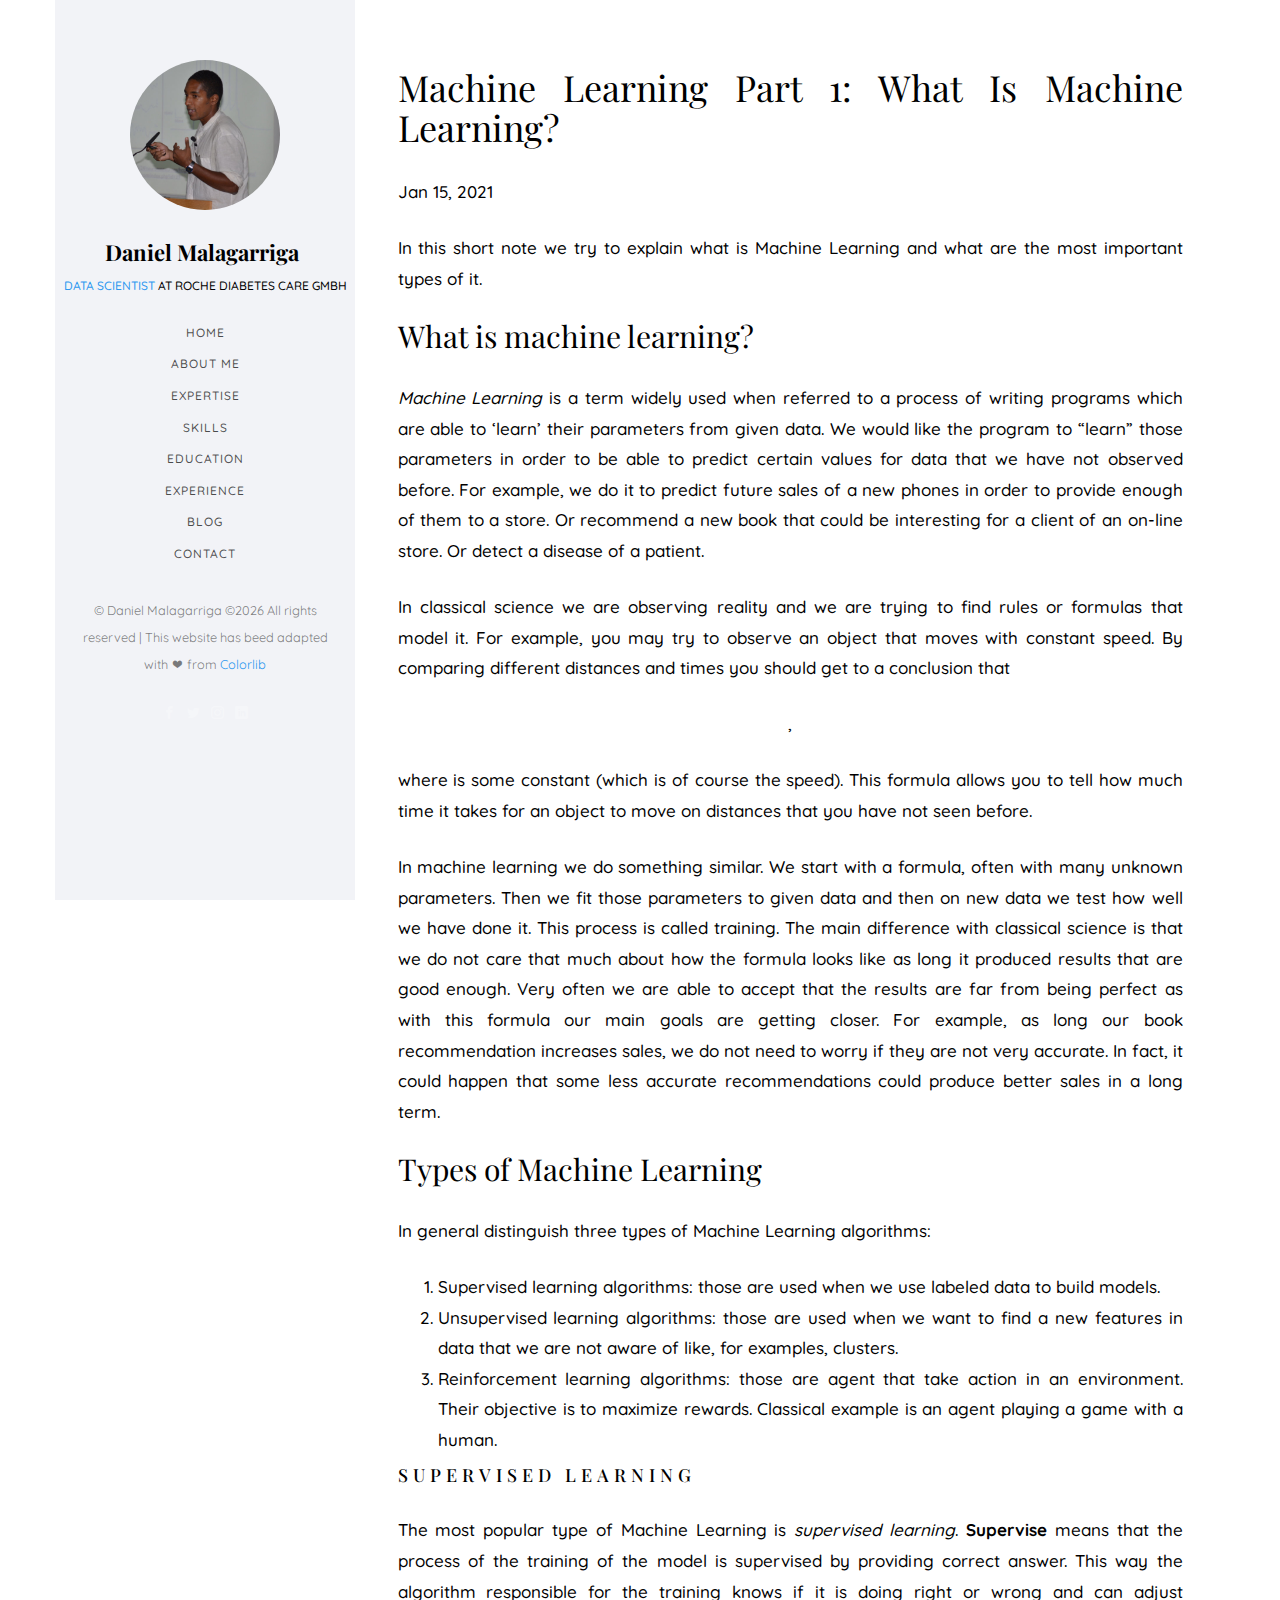
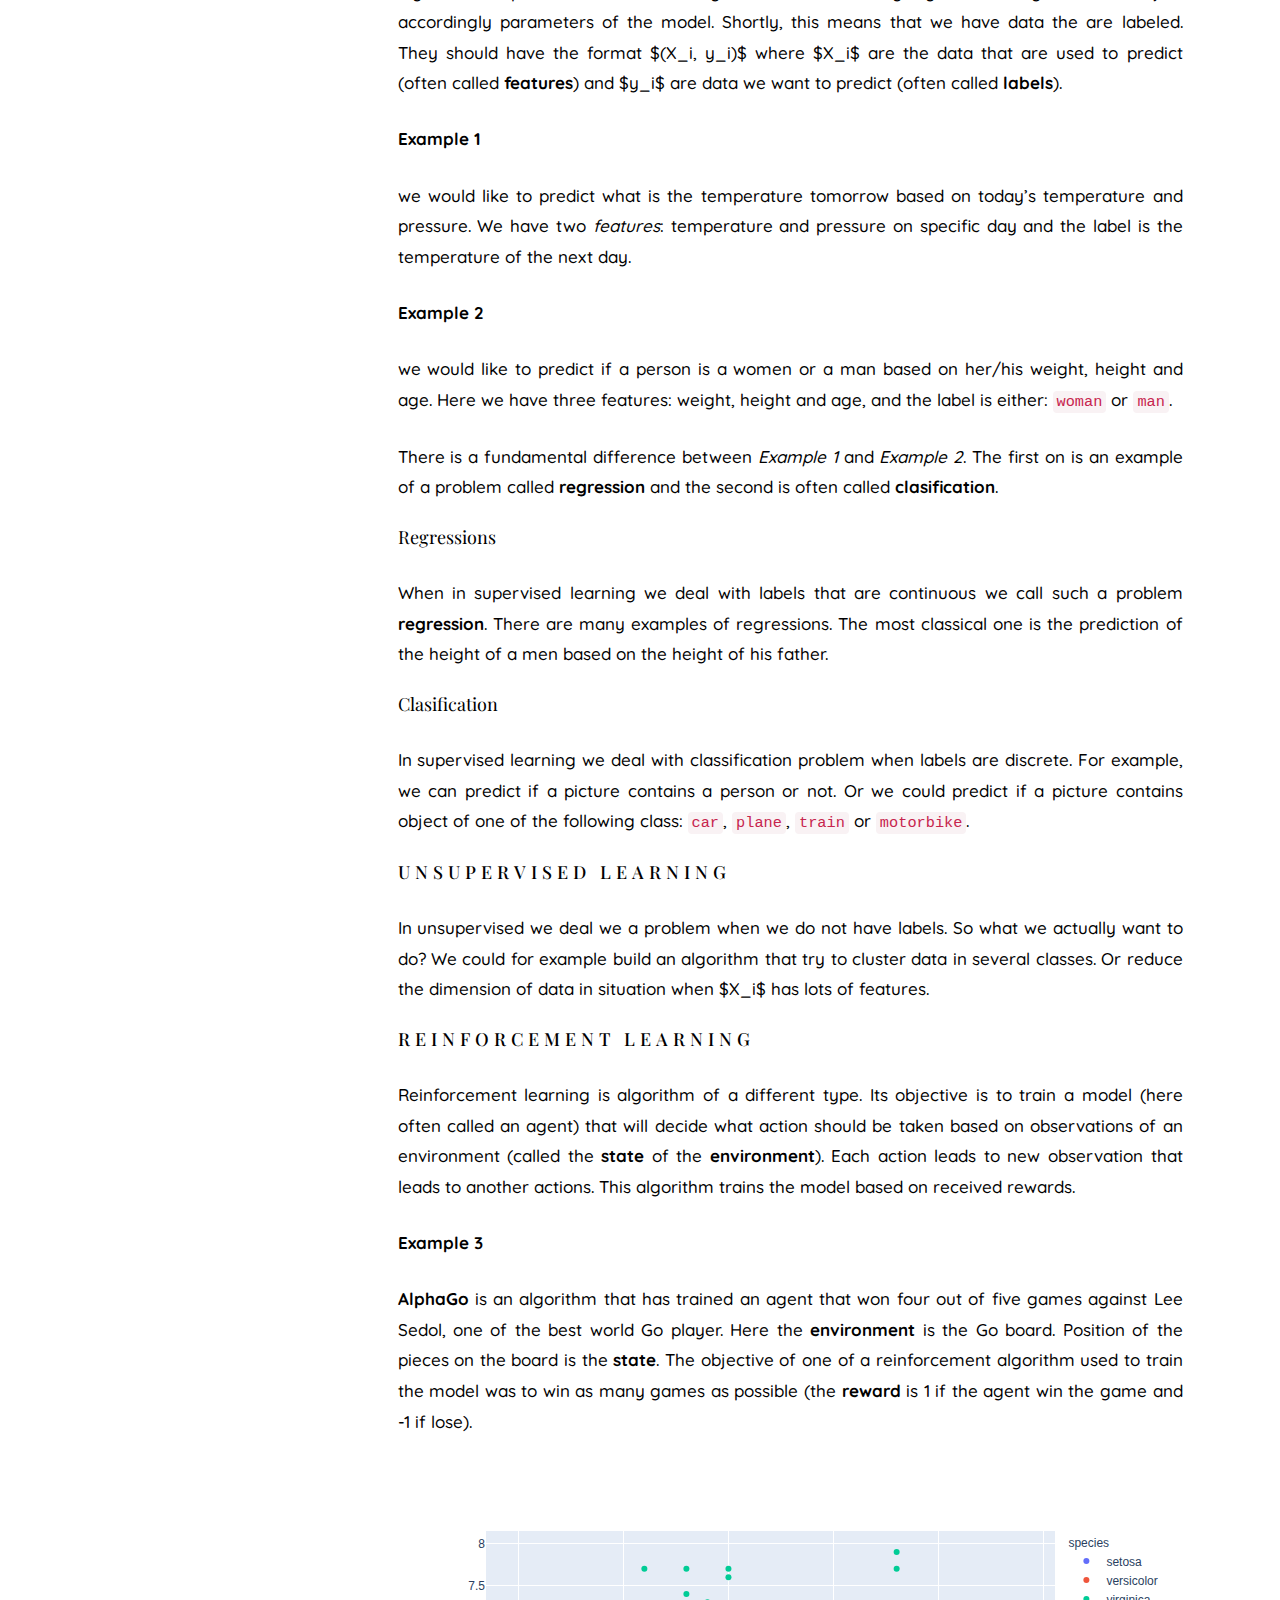
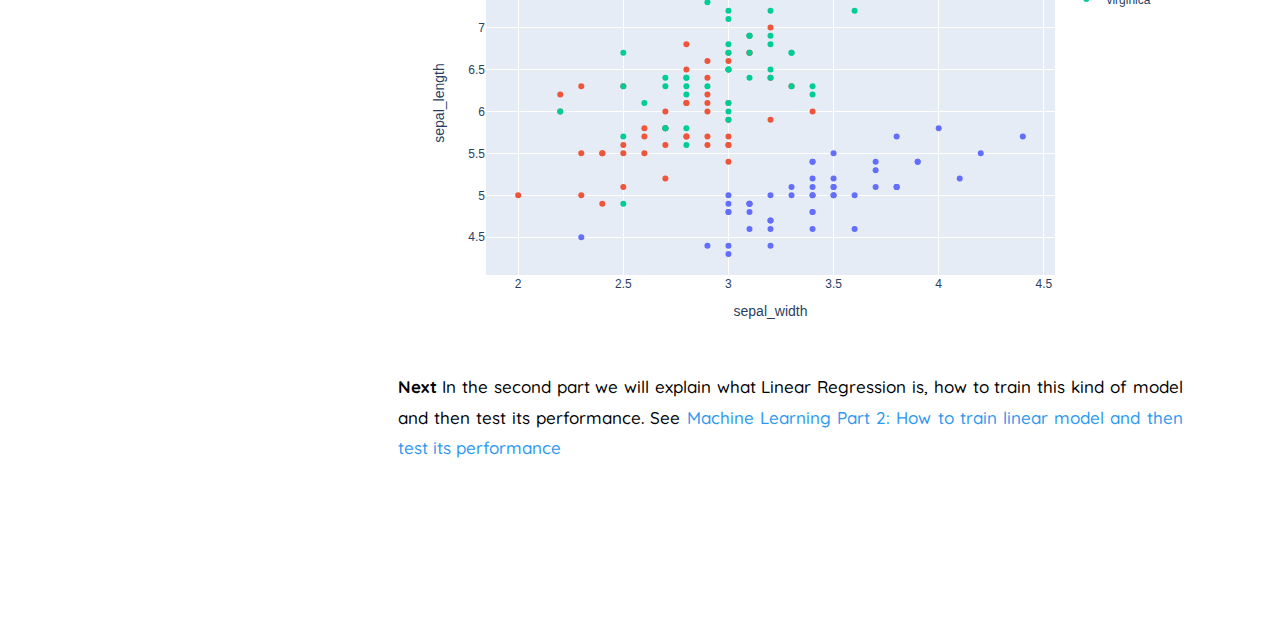
==== commit 655bc247: "added interactive figure" ====
--- a/blogs/blog.html
+++ b/blogs/blog.html
@@ -199,6 +199,7 @@
 						pieces on the board is the <strong>state</strong>. The objective of one of a reinforcement algorithm used to
 						train the model was to win as many games as possible (the <strong>reward</strong> is 1 if the agent win the game
 						and -1 if lose).</p>
+						<embed type="text/html" src="interactive_figure.html" width="100%" height="500">
 
 						<p><strong>Next</strong> In the second part we will explain what Linear Regression is, how to train this kind of
 						model and then test its performance.
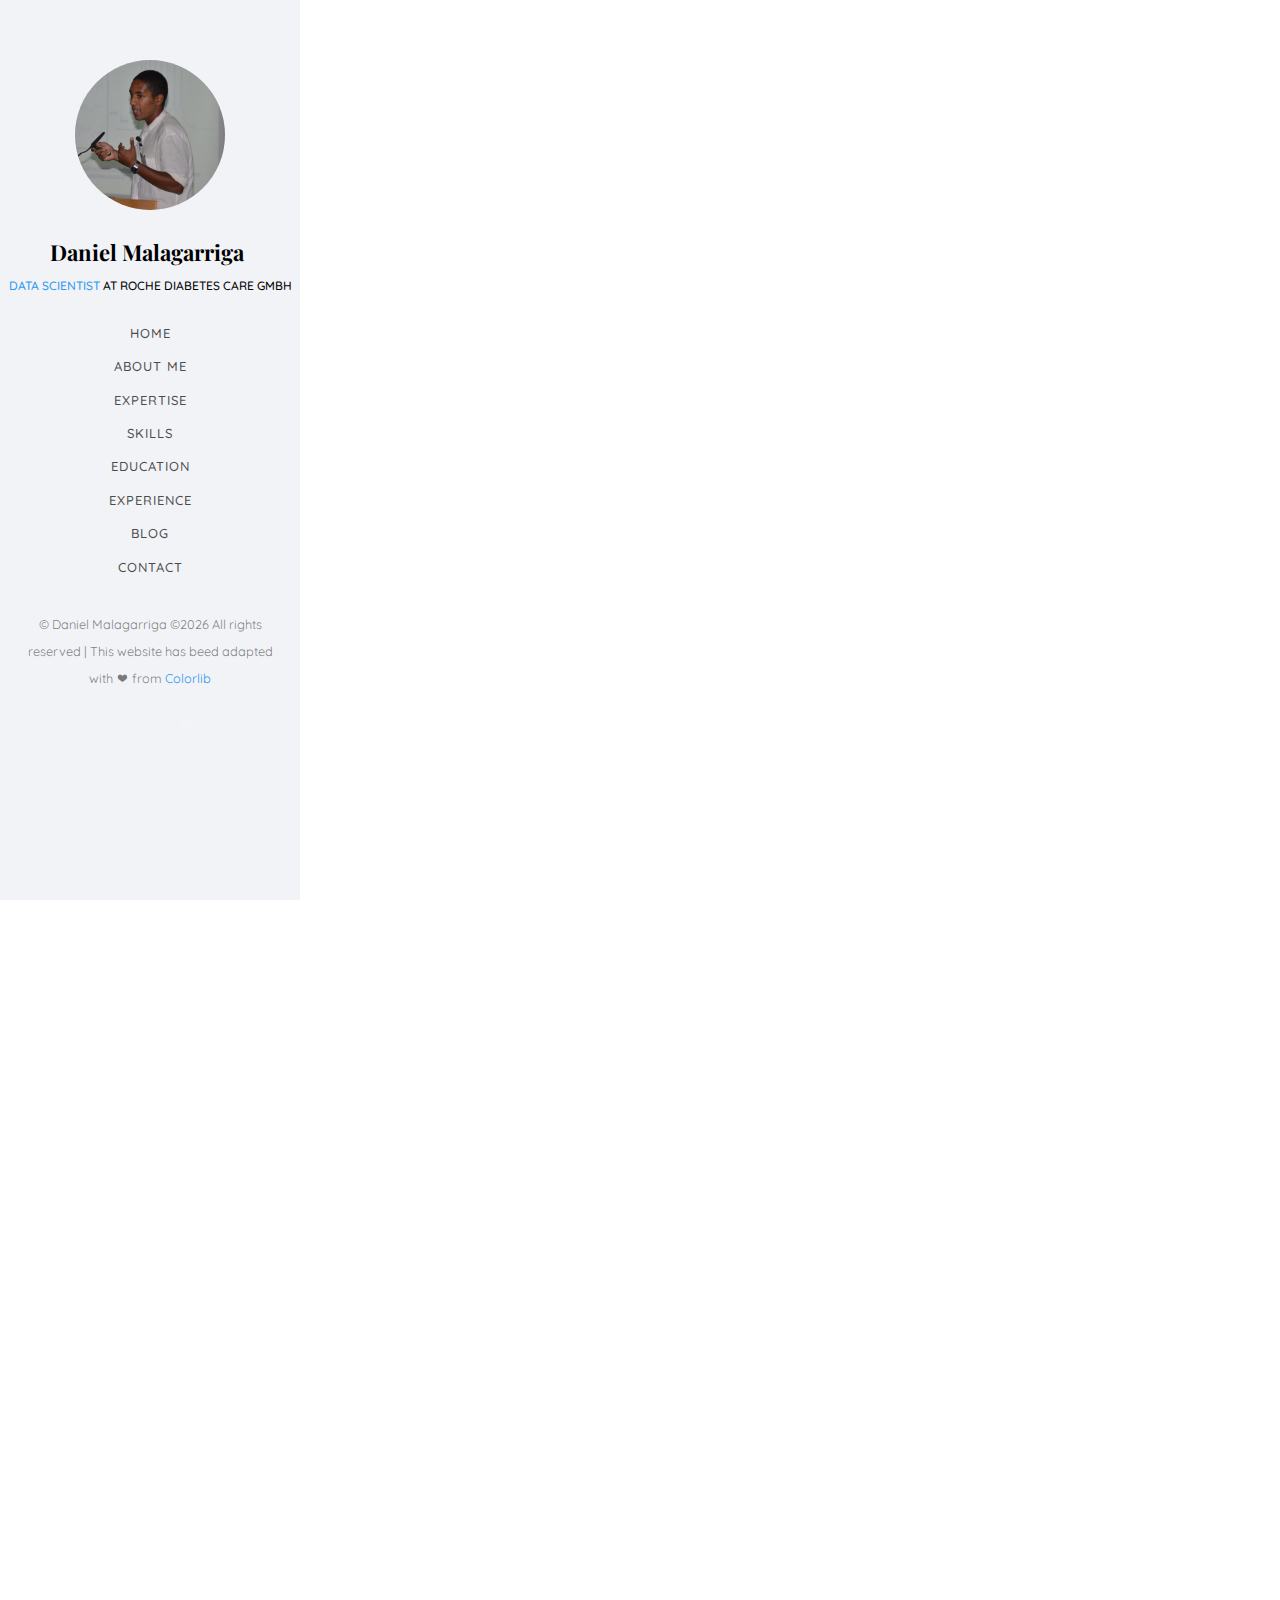
==== commit 4f586d4b: "modified web" ====
--- a/blogs/blog.html
+++ b/blogs/blog.html
@@ -97,7 +97,7 @@
 					<div class="col-md-12">
 						<div class="about-desc">
 						<script src="https://cdn.mathjax.org/mathjax/latest/MathJax.js?config=TeX-AMS-MML_HTMLorMML" type="text/javascript"></script> 
-		
+						<div class="col-md-6 col-md-offset-3 col-md-pull-3 animate-box" data-animate-effect="fadeInLeft faster">
 						<h1 class="post-title p-name" itemprop="name headline" data-section="top">Machine Learning Part 1: What Is Machine Learning?</h1>
 						<p class="post-meta">
 						<time class="dt-published" datetime="2019-02-13T17:00:00+01:00" itemprop="datePublished">Jan 15, 2021
@@ -105,8 +105,7 @@
 						</header>
 					
 						<div class="post-content e-content" itemprop="articleBody">
-						<p>In this short note we try to explain what is Machine Learning and what are the most important types
-						of it.</p>
+						<p>In this short note I'll try to explain what Machine Learning is and what are its the most important types.</p>
 						
 						<h2 id="what-machine-learning">What is machine learning?</h2>
 						
@@ -204,6 +203,7 @@
 						<p><strong>Next</strong> In the second part we will explain what Linear Regression is, how to train this kind of
 						model and then test its performance.
 						See <a href="#" data-nav-section="top">Machine Learning Part 2: How to train linear model and then test its performance</a></p>
+						</div>
 					</div>
 					</div>
 				</section>
--- a/css/style.css
+++ b/css/style.css
@@ -13,7 +13,7 @@
 * ======================================================= */
 body {
   font-family: "Quicksand", Arial, sans-serif;
-  font-weight: 500;
+  font-weight: 520;
   font-size: 20px;
   line-height: 1.8;
   color: rgba(0, 0, 0, 2.0); }
@@ -23,9 +23,9 @@
 
 a {
   color: #2c98f0;
-  -webkit-transition: 0.5s;
-  -o-transition: 0.5s;
-  transition: 0.5s; }
+  -webkit-transition: 0.1s;
+  -o-transition: 0.1s;
+  transition: 0.1s; }
   a:hover, a:active, a:focus {
     color: #2c98f0;
     outline: none;
@@ -81,9 +81,9 @@
   overflow-y: scroll;
   z-index: 1001;
   background: #f2f3f7;
-  -webkit-transition: 0.5s;
-  -o-transition: 0.5s;
-  transition: 0.5s; }
+  -webkit-transition: 0.1s;
+  -o-transition: 0.1s;
+  transition: 0.1s; }
   @media screen and (max-width: 768px) {
     #colorlib-aside {
       width: 300px;
@@ -135,8 +135,8 @@
         margin: 0 0 10px 0;
         padding: 0;
         list-style: none;
-        font-size: 12px;
-        font-weight: 500;
+        font-size: 13px;
+        font-weight: 520;
         text-transform: uppercase;
         letter-spacing: 1px; }
         #colorlib-aside #colorlib-main-menu ul li a {
@@ -145,9 +145,9 @@
           position: relative;
           padding: 10px 0;
           font-family: "Quicksand", Arial, sans-serif;
-          -webkit-transition: 0.3s;
-          -o-transition: 0.3s;
-          transition: 0.3s; }
+          -webkit-transition: 0.1s;
+          -o-transition: 0.1s;
+          transition: 0.1s; }
           #colorlib-aside #colorlib-main-menu ul li a:after {
             content: "";
             position: absolute;
@@ -162,11 +162,11 @@
             -ms-transform: scaleX(0);
             -o-transform: scaleX(0);
             transform: scaleX(0);
-            -webkit-transition: all 0.3s cubic-bezier(0.175, 0.885, 0.32, 1.275);
-            -moz-transition: all 0.3s cubic-bezier(0.175, 0.885, 0.32, 1.275);
-            -ms-transition: all 0.3s cubic-bezier(0.175, 0.885, 0.32, 1.275);
-            -o-transition: all 0.3s cubic-bezier(0.175, 0.885, 0.32, 1.275);
-            transition: all 0.3s cubic-bezier(0.175, 0.885, 0.32, 1.275); }
+            -webkit-transition: all 0.01s cubic-bezier(0.175, 0.885, 0.12, 1.275);
+            -moz-transition: all 0.01s cubic-bezier(0.175, 0.885, 0.12, 1.275);
+            -ms-transition: all 0.01s cubic-bezier(0.175, 0.885, 0.12, 1.275);
+            -o-transition: all 0.01s cubic-bezier(0.175, 0.885, 0.12, 1.275);
+            transition: all 0.01s cubic-bezier(0.175, 0.885, 0.12, 1.275); }
           #colorlib-aside #colorlib-main-menu ul li a:hover {
             text-decoration: none;
             color: black; }
@@ -208,7 +208,7 @@
         display: inline;
         list-style: none; }
         #colorlib-aside .colorlib-footer ul li a {
-          color: rgba(255, 255, 255, 0.3);
+          color: rgba(255, 255, 255, 0.1);
           padding: 4px; }
           #colorlib-aside .colorlib-footer ul li a:hover, #colorlib-aside .colorlib-footer ul li a:active, #colorlib-aside .colorlib-footer ul li a:focus {
             text-decoration: none;
@@ -216,15 +216,15 @@
             color: #2c98f0; }
 
 .container-wrap {
-  max-width: 1170px;
+  max-width: 1570px;
   margin: 0 auto; }
 
 #colorlib-main {
   width: calc(100% - 300px);
   float: right;
-  -webkit-transition: 0.5s;
-  -o-transition: 0.5s;
-  transition: 0.5s; }
+  -webkit-transition: 0.1s;
+  -o-transition: 0.1s;
+  transition: 0.1s; }
   @media screen and (max-width: 768px) {
     #colorlib-main {
       width: 100%;
@@ -420,10 +420,10 @@
 .heading-meta {
   margin-bottom: 15px;
   display: block;
-  font-size: 10px;
+  font-size: 15px;
   text-transform: uppercase;
   color: #999999;
-  font-weight: 500;
+  font-weight: 520;
   letter-spacing: 5px; }
 
 .about-img {
@@ -868,7 +868,18 @@
     @media screen and (max-width: 1200px) {
       .colorlib-feature.colorlib-feature-sm .colorlib-icon i {
         font-size: 28px; } }
-
+.column {
+  float: left;
+  width: 33.33%;
+  padding: 10px;
+}
+
+/* Clear floats after image containers */
+.row::after {
+  content: "";
+  clear: both;
+  display: table;
+        }
 .blog-entry {
   width: 100%;
   float: left;
@@ -892,9 +903,9 @@
       -ms-transform: scale(1);
       -o-transform: scale(1);
       transform: scale(1);
-      -webkit-transition: 0.3s;
-      -o-transition: 0.3s;
-      transition: 0.3s; }
+      -webkit-transition: 0.1s;
+      -o-transition: 0.1s;
+      transition: 0.1s; }
   .blog-entry .desc h3 {
     font-size: 16px;
     margin-bottom: 25px;
@@ -910,10 +921,10 @@
     display: block;
     margin-bottom: 20px;
     font-size: 12px;
-    color: rgba(0, 0, 0, 0.4) !important;
+    color: rgba(0, 0, 0, 10) !important;
     text-transform: uppercase;
     letter-spacing: 1px;
-    font-weight: 400; }
+    font-weight: 500; }
     .blog-entry .desc span small i {
       color: #999999; }
   .blog-entry .desc .lead {
@@ -954,9 +965,9 @@
     right: 0;
     background: #2c98f0;
     opacity: 0;
-    -webkit-transition: 0.3s;
-    -o-transition: 0.3s;
-    transition: 0.3s; }
+    -webkit-transition: 0.1s;
+    -o-transition: 0.1s;
+    transition: 0.1s; }
     .project .desc .con {
       padding: 20px;
       display: block;
@@ -987,12 +998,12 @@
       font-weight: 500;
       text-transform: uppercase;
       letter-spacing: 1px;
-      -webkit-transition: -webkit-transform 0.3s, opacity 0.3s;
-      -webkit-transition: opacity 0.3s, -webkit-transform 0.3s;
-      transition: opacity 0.3s, -webkit-transform 0.3s;
-      -o-transition: transform 0.3s, opacity 0.3s;
-      transition: transform 0.3s, opacity 0.3s;
-      transition: transform 0.3s, opacity 0.3s, -webkit-transform 0.3s;
+      -webkit-transition: -webkit-transform 0.1s, opacity 0.1s;
+      -webkit-transition: opacity 0.1s, -webkit-transform 0.1s;
+      transition: opacity 0.1s, -webkit-transform 0.1s;
+      -o-transition: transform 0.1s, opacity 0.1s;
+      transition: transform 0.1s, opacity 0.1s;
+      transition: transform 0.1s, opacity 0.1s, -webkit-transform 0.1s;
       -webkit-transform: translate3d(0, -15px, 0);
       transform: translate3d(0, -15px, 0);
       margin-bottom: 15px; }
@@ -1002,12 +1013,12 @@
       display: block;
       color: rgba(255, 255, 255, 0.7);
       font-size: 13px;
-      -webkit-transition: -webkit-transform 0.3s, opacity 0.3s;
-      -webkit-transition: opacity 0.3s, -webkit-transform 0.3s;
-      transition: opacity 0.3s, -webkit-transform 0.3s;
-      -o-transition: transform 0.3s, opacity 0.3s;
-      transition: transform 0.3s, opacity 0.3s;
-      transition: transform 0.3s, opacity 0.3s, -webkit-transform 0.3s;
+      -webkit-transition: -webkit-transform 0.1s, opacity 0.1s;
+      -webkit-transition: opacity 0.1s, -webkit-transform 0.1s;
+      transition: opacity 0.1s, -webkit-transform 0.1s;
+      -o-transition: transform 0.1s, opacity 0.1s;
+      transition: transform 0.1s, opacity 0.1s;
+      transition: transform 0.1s, opacity 0.1s, -webkit-transform 0.1s;
       -webkit-transform: translate3d(0, 15px, 0);
       transform: translate3d(0, 15px, 0); }
       .project .desc span a {
@@ -1180,9 +1191,9 @@
   -moz-border-radius: 2px;
   -ms-border-radius: 2px;
   border-radius: 2px;
-  -webkit-transition: 0.5s;
-  -o-transition: 0.5s;
-  transition: 0.5s;
+  -webkit-transition: 0.1s;
+  -o-transition: 0.1s;
+  transition: 0.1s;
   padding: 8px 15px !important; }
   .btn.btn-sm {
     padding: 4px 15px !important; }
@@ -1274,9 +1285,9 @@
   background: none;
   border: 2px solid gray;
   font-size: 16px;
-  -webkit-transition: 0.3s;
-  -o-transition: 0.3s;
-  transition: 0.3s; }
+  -webkit-transition: 0.1s;
+  -o-transition: 0.1s;
+  transition: 0.1s; }
   .btn-outline:hover, .btn-outline:focus, .btn-outline:active {
     -webkit-box-shadow: none;
     box-shadow: none; }
@@ -1293,9 +1304,9 @@
   height: 54px;
   font-size: 16px;
   font-weight: 400;
-  -webkit-transition: 0.3s;
-  -o-transition: 0.3s;
-  transition: 0.3s;
+  -webkit-transition: 0.1s;
+  -o-transition: 0.1s;
+  transition: 0.1s;
   -webkit-border-radius: 0;
   -moz-border-radius: 0;
   -ms-border-radius: 0;
@@ -1333,9 +1344,9 @@
     text-transform: uppercase;
     text-indent: -55px;
     background: #000;
-    -webkit-transition: all .2s ease-out;
-    -o-transition: all .2s ease-out;
-    transition: all .2s ease-out; }
+    -webkit-transition: all .1s ease-out;
+    -o-transition: all .1s ease-out;
+    transition: all .1s ease-out; }
     .colorlib-nav-toggle i::before, .colorlib-nav-toggle i::after {
       content: '';
       width: 30px;
@@ -1350,14 +1361,14 @@
     position: relative;
     color: #000;
     background: #000;
-    -webkit-transition: all .2s ease-out;
-    -o-transition: all .2s ease-out;
-    transition: all .2s ease-out; }
+    -webkit-transition: all .1s ease-out;
+    -o-transition: all .1s ease-out;
+    transition: all .1s ease-out; }
     .colorlib-nav-toggle.dark i::before, .colorlib-nav-toggle.dark i::after {
       background: #000;
-      -webkit-transition: 0.2s;
-      -o-transition: 0.2s;
-      transition: 0.2s; }
+      -webkit-transition: 0.1s;
+      -o-transition: 0.1s;
+      transition: 0.1s; }
 
 .colorlib-nav-toggle i::before {
   top: -7px; }
@@ -1399,9 +1410,9 @@
   opacity: 1;
   visibility: hidden;
   padding: 20px;
-  -webkit-transition: 0.5s;
-  -o-transition: 0.5s;
-  transition: 0.5s; }
+  -webkit-transition: 0.1s;
+  -o-transition: 0.1s;
+  transition: 0.1s; }
   @media screen and (max-width: 768px) {
     .colorlib-nav-toggle {
       opacity: 1;
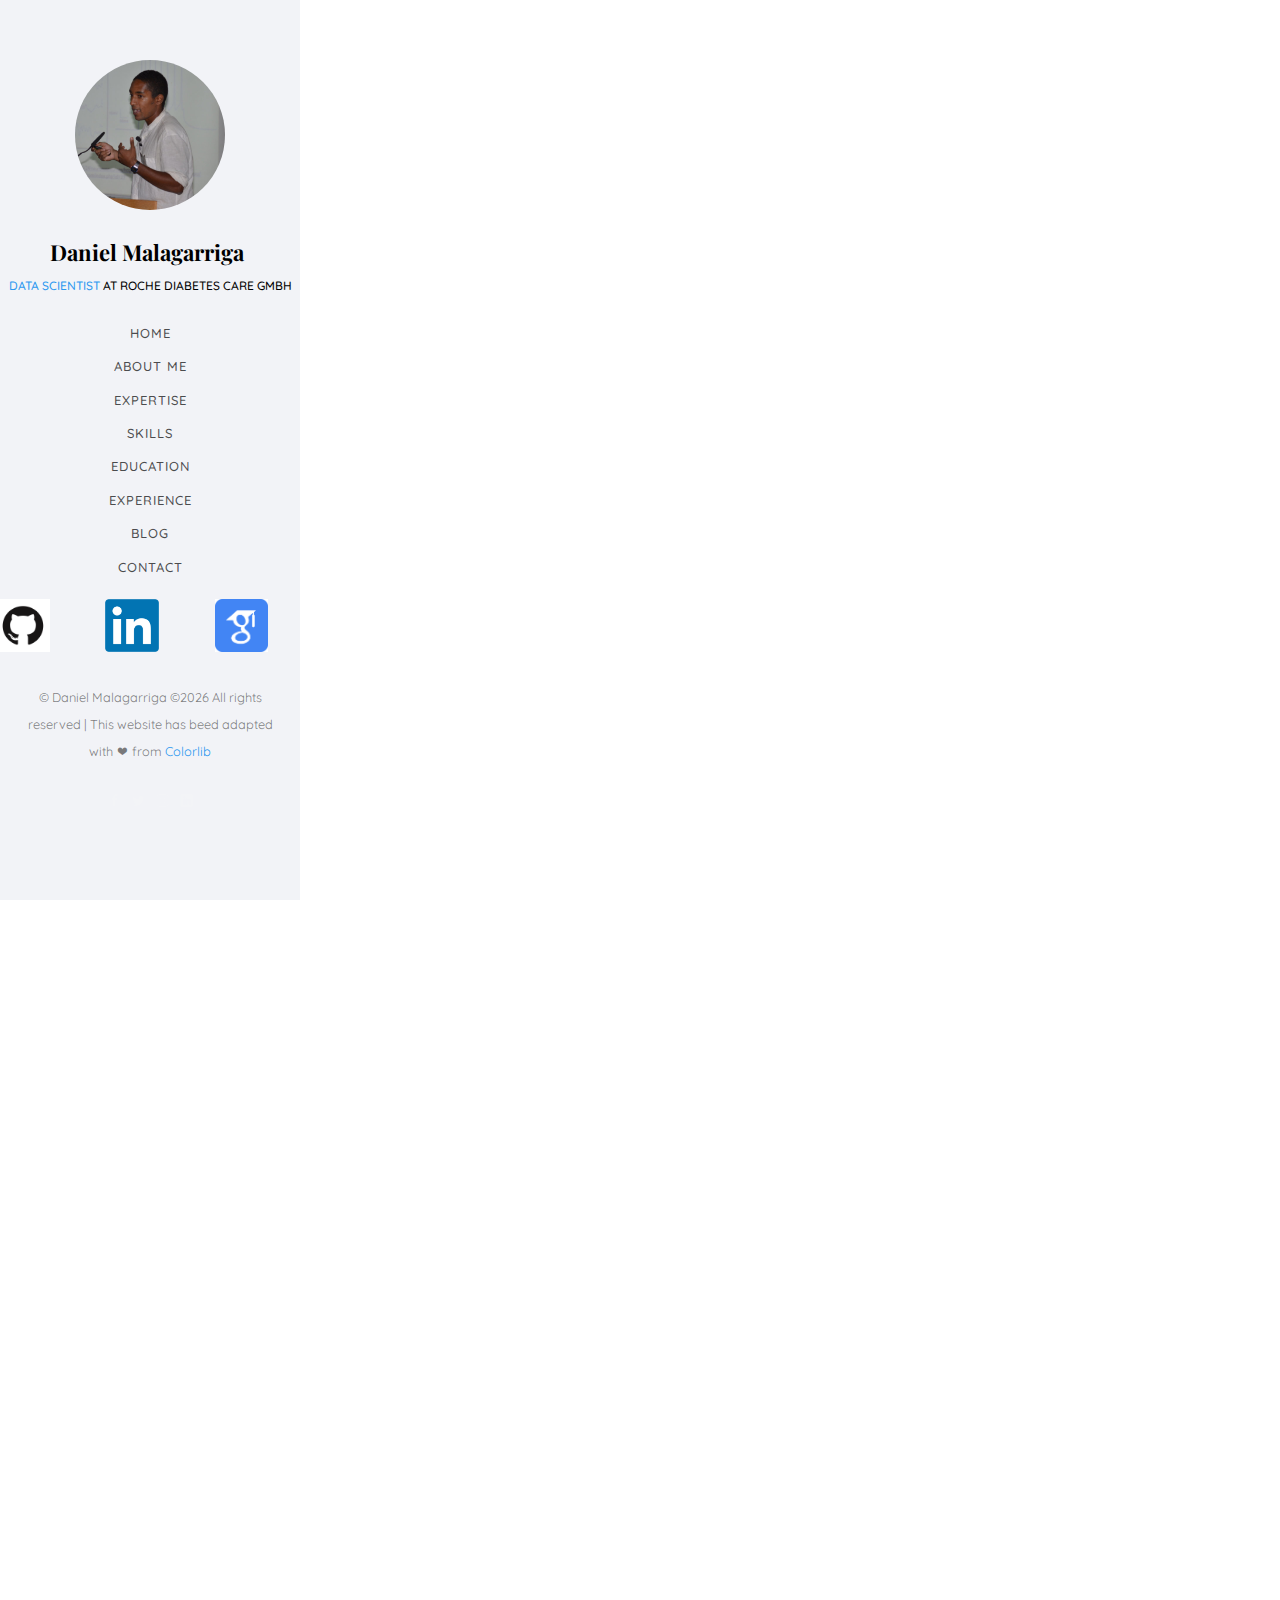
==== commit 4cfc4554: "modified web" ====
--- a/blogs/blog.html
+++ b/blogs/blog.html
@@ -69,9 +69,19 @@
 						<li><a href="../index.html#skills" class="external">Skills</a></li>
 						<li><a href="../index.html#education" class="external">Education</a></li>
 						<li><a href="../index.html#experience" class="external">Experience</a></li>
-						<!--<li><a href="#" data-nav-section="work">Work</a></li>-->
 						<li><a href="../index.html#blog" class="external">Blog</a></li>
 						<li><a href="../index.html#contact" class="external">Contact</a></li>
+						<div class="row">
+							<div class="column">
+							  <a href="https://github.com/dmalagarriga" onclick="window.open('https://github.com/dmalagarriga')"><img src="../images/GitHub-Mark.png"  alt="Github" style="width:60%"></a>
+							</div>
+							<div class="column">
+								<a href="https://es.linkedin.com/in/%F0%9F%92%AD-daniel-malagarriga-66145b83" onclick="window.open('https://es.linkedin.com/in/%F0%9F%92%AD-daniel-malagarriga-66145b83')"><img src="../images/LinkedIn_logo_initials.png"  alt="Linkedin" style="width:60%"></a>
+							</div>
+							<div class="column">
+								<a href="https://scholar.google.es/citations?user=8ytn5CQAAAAJ&hl=es" onclick="window.open('https://scholar.google.es/citations?user=8ytn5CQAAAAJ&hl=es')"><img src="../images/scholar-logo.png"  alt="Mountains" style="width:60%"></a>
+							</div>
+						  </div>
 					</ul>
 				</div>
 			</nav>
@@ -93,18 +103,18 @@
 		<div id="colorlib-main">
 			<section class="colorlib-blog" data-section="blog">
 				<div class="colorlib-narrow-content">
-				<div class="row">
-					<div class="col-md-12">
-						<div class="about-desc">
-						<script src="https://cdn.mathjax.org/mathjax/latest/MathJax.js?config=TeX-AMS-MML_HTMLorMML" type="text/javascript"></script> 
-						<div class="col-md-6 col-md-offset-3 col-md-pull-3 animate-box" data-animate-effect="fadeInLeft faster">
+					<div class="row">
+					
+						
+						
+						<div class="col-md-12 col-md-offset-3 col-md-pull-3 animate-box" data-animate-effect="fadeInLeft faster">
 						<h1 class="post-title p-name" itemprop="name headline" data-section="top">Machine Learning Part 1: What Is Machine Learning?</h1>
 						<p class="post-meta">
 						<time class="dt-published" datetime="2019-02-13T17:00:00+01:00" itemprop="datePublished">Jan 15, 2021
 						</time></p>
 						</header>
 					
-						<div class="post-content e-content" itemprop="articleBody">
+						<div class="desc" itemprop="articleBody">
 						<p>In this short note I'll try to explain what Machine Learning is and what are its the most important types.</p>
 						
 						<h2 id="what-machine-learning">What is machine learning?</h2>
@@ -132,6 +142,7 @@
 						formula our main goals are getting closer. For example, as long our book recommendation increases
 						sales, we do not need to worry if they are not very accurate. In fact, it could happen that some
 						less accurate recommendations could produce better sales in a long term.</p>
+						
 						<h2 id="types-of-machine-learning">Types of Machine Learning</h2>
 
 						<p>In general distinguish three types of Machine Learning algorithms:</p>
@@ -203,10 +214,10 @@
 						<p><strong>Next</strong> In the second part we will explain what Linear Regression is, how to train this kind of
 						model and then test its performance.
 						See <a href="#" data-nav-section="top">Machine Learning Part 2: How to train linear model and then test its performance</a></p>
-						</div>
+						
+					
 					</div>
-					</div>
-				</section>
+			</section>
 			</div>			
 			</div>
 		</div>
@@ -230,7 +241,8 @@
 	<script src="../js/owl.carousel.min.js"></script>
 	<!-- Counters -->
 	<script src="../js/jquery.countTo.js"></script>
-	
+	<!-- Mathjax -->
+	<script src="https://cdn.mathjax.org/mathjax/latest/MathJax.js?config=TeX-AMS-MML_HTMLorMML" type="text/javascript"></script> 
 	
 	<!-- MAIN JS -->
 	<script src="../js/main.js"></script>
